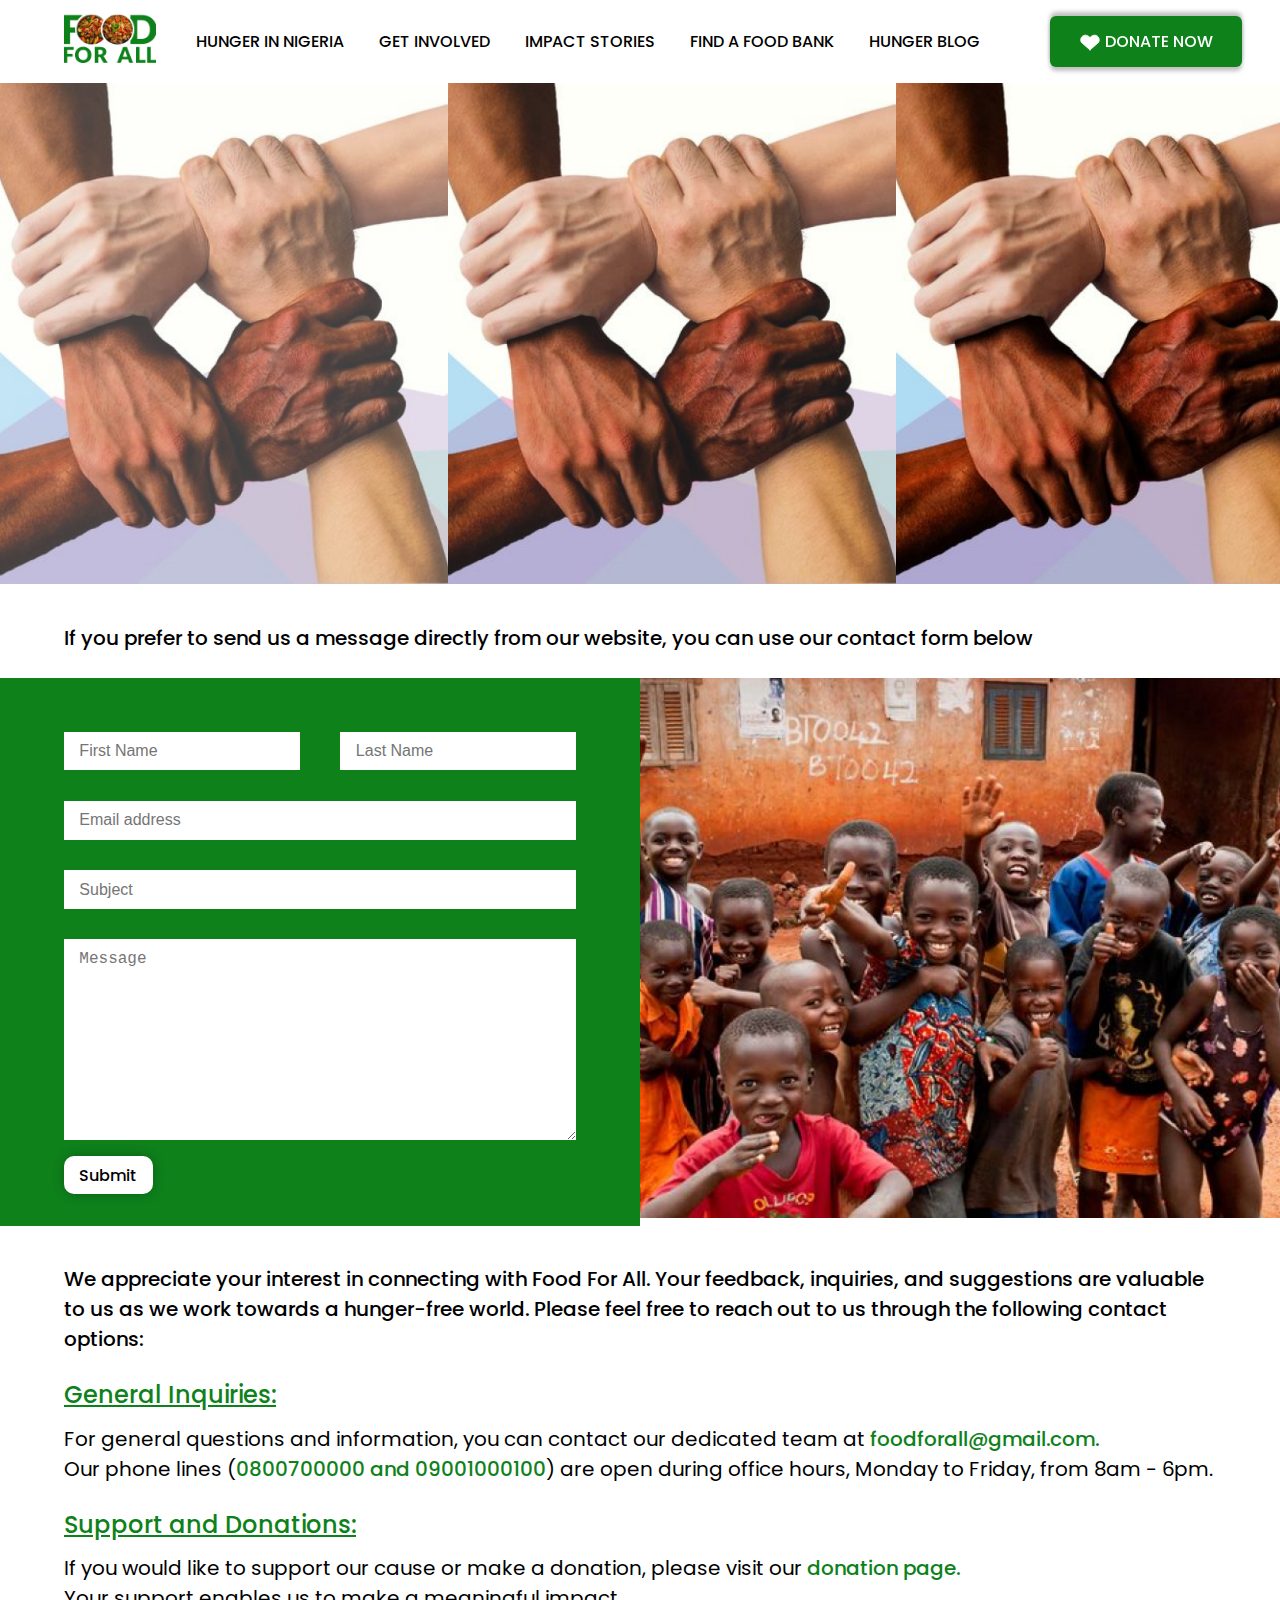
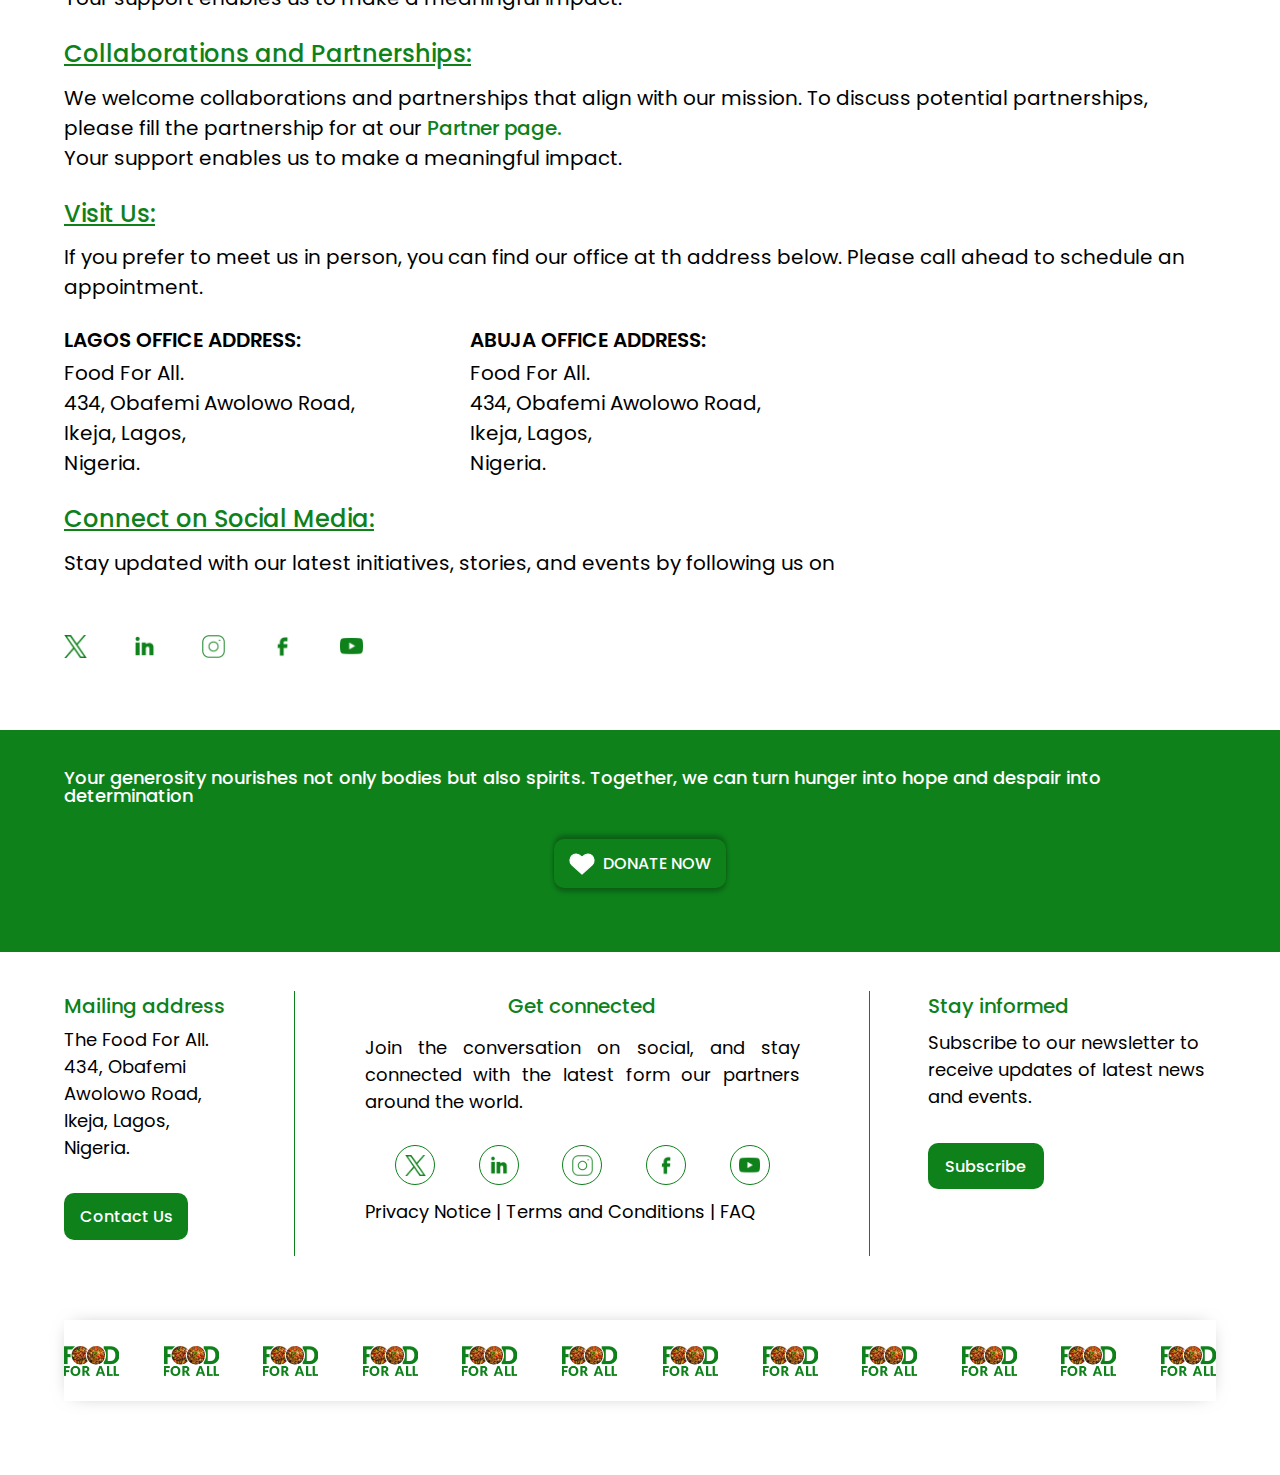
==== contact.html @ 75af716a "Completed the contact page" ====
<!DOCTYPE html>
<html lang="en">
<head>
    <meta charset="UTF-8">
    <meta name="viewport" content="width=device-width, initial-scale=1.0">
    <title>Contact Us - FFA</title>
    <link rel="stylesheet" href="header-footer.css">
    <link rel="stylesheet" href="contact.css">
</head>
<body>
    <header>
        <div class="header-logo">
            <img src="./assets/img/logo/food-for-all-logo.png" alt="food-for-all-logo">
        </div>
        <nav>
            <div class="nav-links">
            <a href="">HUNGER IN NIGERIA</a>
            <a href="partners/partners.html">GET INVOLVED</a>
            <a href="impact-stories.html">IMPACT STORIES</a>
            <a href="">FIND A FOOD BANK</a>
            <a href="">HUNGER BLOG</a>
            </div>
            <div class="header-btn">
                <a href="" class="header-btn-img">
                    <img src="./assets/icons/streamline_interface-favorite-heart-reward-social-rating-media-heart-it-like-favorite-love.svg" alt="">
                    <img src="./assets/icons/streamline_interface-favorite-heart-reward-social-rating-media-heart-it-like-favorite-love.png" alt="" class="btn-img-animation">
                </a>
                <a href="donation.html">DONATE NOW</a>
            </div>
        </nav>

        <div class="nav-icons">
            <img src="./assets/icons/Hamburger-icon.png" alt="Hamburger-icon" class="hamburger-icon">
            <img src="./assets/icons/close-icon.png" alt="close-icon" class="close-icon hide">
        </div>
    </header>

    <div class="hamburger-menu">
        <a href="index.html">HUNGER IN NIGERIA</a>
            <a href="partners/partners.html">GET INVOLVED</a>
            <a href="impact-stories.html">IMPACT STORIES</a>
            <a href="">FIND A FOOD BANK</a>
            <a href="hunger-blog.html">HUNGER BLOG</a>
    </div>

    <main>
        <section class="contact-hero">
            <img src="./assets/img/pic/image-26.png" alt="" class="opacity-20">
            <img src="./assets/img/pic/image-26.png" alt="" class="opacity-50">
            <img src="./assets/img/pic/image-26.png" alt="">
            <div class="donation-hero-txt">
                <h1>CONTACT US</h1>
                <p>
                    Get in Touch with Us.
                </p>
            </div>
        </section>

        <section class="contact-wrapper">
            <p>
                If you prefer to send us a message directly from our website, you can use our contact form below
            </p>

            <div class="contact-form">
                <form action="">
                    <div class="name-input">
                        <input type="text" name="" id="" placeholder="First Name">
                        <input type="text" name="" id="" placeholder="Last Name">
                    </div>

                    <div class="email-input">
                        <input type="text" name="" id="" placeholder="Email address">
                    </div>

                    <div class="subject-input">
                        <input type="text" name="" id="" placeholder="Subject">
                    </div>

                    <div class="textarea-input">
                        <textarea name="" id="" cols="30" rows="10" placeholder="Message"></textarea>
                    </div>

                    <div class="submit-btn">
                        <a href="">Submit</a>
                    </div>
                </form>
    
                <div class="contact-img">
                    <img src="./assets/img/pic/image-27.png" alt="">
                </div>
            </div>
        </section>

        <section class="contact-info">
            <p>
                We appreciate your interest in connecting with Food For All. Your feedback, inquiries, and suggestions are valuable to us as we work towards a hunger-free world. Please feel free to reach out to us through the following contact options:
            </p>

            <div class="contact-details">
                <h5>General Inquiries:</h5>
                <p>
                    For general questions and information, you can contact our dedicated team at <a href="mailto: ogbonnaemmanuel003@gmail.com subject= Inquiry">foodforall@gmail.com.</a>
                </p>
                <p>
                    Our phone lines (<a href="tel:">0800700000 and 09001000100</a>) are open during office hours, Monday to Friday, from 8am - 6pm.
                </p>
            </div>

            <div class="contact-details">
                <h5>Support and Donations:</h5>
                <p>
                    If you would like to support our cause or make a donation, please visit our <a href="donation.html">donation page.</a>
                </p>
                <p>
                    Your support enables us to make a meaningful impact.
                </p>
            </div>

            <div class="contact-details">
                <h5>Collaborations and Partnerships:</h5>
                <p>
                    We welcome collaborations and partnerships that align with our mission. To discuss potential partnerships, please fill the partnership for at our <a href="partners/partners.html">Partner page.</a>
                </p>
                <p>
                    Your support enables us to make a meaningful impact.
                </p>
            </div>

            <div class="contact-details">
                <h5>Visit Us:</h5>
                <p>
                    If you prefer to meet us in person, you can find our office at th address below. Please call ahead to schedule an appointment.
                </p>

                <div class="contact-address-container">
                    <div class="contact-address">
                        <h4>LAGOS OFFICE ADDRESS:</h4>
                        <p>
                            Food For All. <br>
                            434, Obafemi Awolowo Road, <br>
                            Ikeja, Lagos, <br>
                            Nigeria.
                        </p>
                    </div>

                    <div class="contact-address">
                        <h4>ABUJA OFFICE ADDRESS:</h4>
                        <p>
                            Food For All. <br>
                            434, Obafemi Awolowo Road, <br>
                            Ikeja, Lagos, <br>
                            Nigeria.
                        </p>
                    </div>
                </div>

                <div class="contact-details">
                    <h5>Connect on Social Media:</h5>
                    <p>
                        Stay updated with our latest initiatives, stories, and events by following us on  
                    </p>
                    
                    <div class="contact-socials">
                        <a href="https://x.com/theJustProjects?s=20">
                            <img src="./assets/icons/devicon_twitter.png" alt="">
                        </a>
                        <a href="https://www.linkedin.com/company/thejustprojects">
                            <img src="./assets/icons/linkedin-solid.png" alt="">
                        </a>
                        <a href="">
                            <img src="./assets/icons/teenyicons_instagram-outline.png" alt="">
                        </a>
                        <a href="https://web.facebook.com/ogbonna.obinnaemmanuel/">
                            <img src="./assets/icons/facebook.png" alt="">
                        </a>
                        <a href="https://www.youtube.com/@thejustprojects">
                            <img src="./assets/icons/youtube.png" alt="">
                        </a>
                    </div>
                </div>
            </div>
        </section>
    </main>

    <footer>
        <div class="donate-footer">
            <p>
                Your generosity nourishes not only bodies but also spirits. Together, we can turn hunger into hope and despair into determination
            </p>

            <a href="donation.html" class="donate-btn">
                <img src="./assets/icons/streamline_interface-favorite-heart-reward-social-rating-media-heart-it-like-favorite-love.svg" alt="">
                <p>DONATE NOW</p>
            </a>
        </div>

        <div class="contact-container">
            <div class="contact-details-left">
                <h5>Mailing address</h5>
                
                <p>
                    The Food For All. <br>
                    434, Obafemi Awolowo Road, <br>
                    Ikeja, Lagos, <br>
                    Nigeria.
                </p>
                
                <a href="contact.html">Contact Us</a>
            </div>

            <div class="contact-details-middle">
                <h5>Get connected</h5>
                
                <p>
                    Join the conversation on social, and stay connected with the latest form our partners around the world.
                </p>
                
                <div class="footer-socials">
                    <a href="https://x.com/theJustProjects?s=20">
                        <img src="./assets/icons/devicon_twitter.png" alt="">
                    </a>
                    <a href="https://www.linkedin.com/company/thejustprojects">
                        <img src="./assets/icons/linkedin-solid.png" alt="">
                    </a>
                    <a href="">
                        <img src="./assets/icons/teenyicons_instagram-outline.png" alt="">
                    </a>
                    <a href="https://web.facebook.com/ogbonna.obinnaemmanuel/">
                        <img src="./assets/icons/facebook.png" alt="">
                    </a>
                    <a href="https://www.youtube.com/@thejustprojects">
                        <img src="./assets/icons/youtube.png" alt="">
                    </a>
                </div>

                <p class="privacy">Privacy Notice | Terms and Conditions | FAQ</p>
            </div>

            <div class="contact-details-right">
                <h5>Stay informed</h5>
                
                <p>
                    Subscribe to our newsletter to receive updates of latest news and events.
                </p>
                
                <a href="">Subscribe</a>
            </div>
        </div>
        
        <div class="slider-wrapper">
            <div class="slide">
                <img src="./assets/img/logo/food-for-all-logo.png" alt="">

                <img src="./assets/img/logo/food-for-all-logo.png" alt="">

                <img src="./assets/img/logo/food-for-all-logo.png" alt="">

                <img src="./assets/img/logo/food-for-all-logo.png" alt="">

                <img src="./assets/img/logo/food-for-all-logo.png" alt="">
                
                <img src="./assets/img/logo/food-for-all-logo.png" alt="">
            </div>

            <div class="slide">
                <img src="./assets/img/logo/food-for-all-logo.png" alt="">

                <img src="./assets/img/logo/food-for-all-logo.png" alt="">

                <img src="./assets/img/logo/food-for-all-logo.png" alt="">

                <img src="./assets/img/logo/food-for-all-logo.png" alt="">
                
                <img src="./assets/img/logo/food-for-all-logo.png" alt="">

                <img src="./assets/img/logo/food-for-all-logo.png" alt="">
            </div>
        </div>
    </footer>

    <script src="script.js"></script>
</body>
</html>
---- header-footer.css ----
@import url('https://fonts.googleapis.com/css2?family=Poppins:wght@400;500;600;700;800;900&display=swap');

* {
    margin: 0;
    padding: 0;
    box-sizing: border-box;
}

body {
    font-family: 'Poppins', sans-serif;
    font-style: normal;
}

img {
    width: 100%;
}

header {
    display: flex;
    justify-content: space-between;
    align-items: center;
    margin: 1% 5%;
}

.header-logo {
    width: 8%;
}

nav {
    width: 85%;
    display: flex;
    justify-content: space-between;
    align-items: center;
    gap: 4%;
}

.nav-links {
    width: 80%;
    display: flex;
    justify-content: space-between;
    /* align-items: center; */
    gap: 4%;
}

.nav-links a {
    text-decoration: none;
    color: #000;
    font-size: 16px;
    font-style: normal;
    font-weight: 500;
    line-height: normal;
    transition: ease 0.1s;
}

.nav-links a:hover {
    color: #0E811B;
    border-bottom: 4px solid #0E811B;
    padding-bottom: 2%;
}

.nav-links .active {
    color: #0E811B;
    font-weight: 500;
    border-bottom: 4px solid #0E811B;
    padding-bottom: 2%;
}

.header-btn {
    width: 15%;
    display: flex;
    /* justify-content: space-between; */
    align-items: center;
    justify-content: center;
    gap: 2%;
    background-color: #0E811B;
    box-shadow: 0px -4px 4px 0px rgba(0, 0, 0, 0.25), 0px 4px 4px 0px rgba(0, 0, 0, 0.25);
    color: #fff;
    padding: 1%;
    transition: ease 0.2s;
    border-radius: 6px;
    position: fixed;
    right: 3%;
    z-index: 10;
}

.header-btn:hover {
    background-color: #0c6c17;
}

/*  */

.header-btn img {
    width: 80%;
    vertical-align: middle;
}

.header-btn .btn-img-animation {
    width: 12%;
    vertical-align: middle;
    animation: ease-in-out;
}

.header-btn:hover img {
    display: none;
}

.header-btn .btn-img-animation {
    display: none;
    position: absolute;
    left: 5%;
    bottom: 30%;
    animation: scroll 1s linear infinite;
}

.header-btn:hover .btn-img-animation {
    display: block;
}

@keyframes scroll {
    0% {
        transform: translateY(0);
    }
    100% {
        transform: translateY(-100%);
    }
}

.header-btn a {
    color: #FFF;
    font-size: 16px;
    font-weight: 500;
    line-height: normal;
    text-decoration: none;
    text-align: center;
}

.hamburger-icon, .close-icon {
    display: none;
    cursor: pointer;
}
.hamburger-menu {
    display: none;
}


/* Footer */
footer {
    margin: 5% 0;
}

.donate-footer {
    padding: 3% 5% 5% 5%;
    margin-bottom: 3%;
    background: #0E811B;
}

.donate-footer p {
    color: #FFF;
    font-size: 18px;
    font-weight: 500;
    line-height: 100%; /* 16px */
    /* text-transform: capitalize; */
}

.donate-btn {
    width: 15%;
    display: flex;
    justify-content: center;
    gap: 5%;
    align-items: center;
    /* background-color: #0E811B; */
    color: #fff;
    border: none;
    padding: 1% 0;
    transition: ease 0.2s;
    text-decoration: none;
    margin: 3% auto 0 auto;
    /* border: 1px solid #FFF; */
    border-radius: 10px;
    background: var(--Pry-color, #0E811B);
    box-shadow: 0px -4px 4px 0px rgba(0, 0, 0, 0.25), 0px 4px 4px 0px rgba(0, 0, 0, 0.25);
}

.donate-btn:hover {
    background-color: #0c6c17;
}


.donate-btn img {
    width: 15%;
    vertical-align: middle;
}

.donate-btn p {
    color: #FFF;
    font-size: 16px;
    font-weight: 500;
    line-height: normal;
}

.contact-container {
    display: flex;
    justify-content: space-between;
    align-items: start;
    padding: 0 5%;
    margin-top: 3%;
}

.contact-details-left {
    /* padding-right: 5%; */
    width: 15%;
}

.contact-details-middle {
    border-left: 1px solid #0E811B;
    border-right: 1px solid #0E811B;
    padding: 0 6%;
    width: 50%;
}

.contact-details-right {
    /* padding-left: 5%; */
    width: 25%;
}

.contact-details-left h5 {
    color: #0E811B;
    font-size: 20px;
    font-weight: 500;
    line-height: normal;
    margin-bottom: 3%;
}

.contact-details-middle h5 {
    color: #0E811B;
    font-size: 20px;
    font-weight: 500;
    line-height: normal;
    margin-bottom: 3%;
    text-align: center;
}

.contact-details-right h5 {
    color: #0E811B;
    font-size: 20px;
    font-weight: 500;
    line-height: normal;
    margin-bottom: 3%;
}

.contact-details-left p {
    color: #000;
    font-size: 18px;
    font-weight: 400;
    line-height: normal;
    margin: 1% 0 25% 0;
}

.contact-details-middle p {
    color: #000;
    font-size: 18px;
    font-weight: 400;
    line-height: normal;
    margin: 0% 0 7% 0;
    text-align: justify;
}

.contact-details-right p {
    color: #000;
    font-size: 18px;
    font-weight: 400;
    line-height: normal;
    margin: 1% 0 15% 0;
}

.contact-details-left a {
    text-decoration: none;
    color: #FFF;
    font-size: 16px;
    font-weight: 500;
    line-height: normal;
    background-color: #0E811B;
    padding: 7% 9%;
    border-radius: 10px;
}


.contact-details-right a {
    text-decoration: none;
    color: #FFF;
    font-size: 16px;
    font-weight: 500;
    line-height: normal;
    background-color: #0E811B;
    padding: 4% 6%;
    border-radius: 10px;
}

.contact-details-left a:hover, .contact-details-right a:hover {
    background-color: #FFF;
    color: #0E811B;
    border: 1px solid #0E811B;
}

.footer-socials {
    display: flex;
    align-items: center;
    justify-content: center;
    gap: 10%;
    margin-top: 5%;
    margin-bottom: 3%;
}

.footer-socials img {
    /* width: 45%; */
    /* display: block;
    margin: 0 auto; */
}

.footer-socials a {
    display: inline-flex;
    align-items: center;
    justify-content: center;
    width: 40px;
    /* height: 30%; */
    border: 1px solid #0E811B;
    border-radius: 50%;
    padding: 2%;
}

.footer-socials a:hover {
    box-shadow: 0px 0px 12px 0px #0E811B;
}

.middle p {
    margin-bottom: unset;
}

.middle .privacy {
    color: #000;
    font-size: 18px;
    font-weight: 400;
    line-height: normal;
    width: 50%;
    text-align: center;
}

.slider-wrapper {
    margin: 5%;
    padding: 2% 0;
    position: relative;
    box-shadow: 0 0px 20px -10px rgba(0, 0, 0, 0.5);
    display: flex;
    gap: 4%;
    overflow: hidden;
}

.slide {
    display: flex;
    align-items: center;
    /* gap: 5%; */
   justify-content: space-between;
   animation: slideshow 8s linear infinite reverse;
}

.slide img {
    width: 10%;
}

@keyframes slideshow {
    0% {
        transform: translateX(0);
    }

    100% {
        transform: translateX(-100%);
    }
}

/* .our-partners {
    display: flex;
    align-items: center;
    justify-content: space-between;
    margin: 2% 0;
} */

/* .our-partners {
    width: 5%;
    -moz-animation: marquee 2s linear infinite;
        -webkit-animation: marquee 2s linear infinite;
        animation: marquee 2s linear infinite reverse;
        animation: name duration timing-function delay iteration-count direction fill-mode;
        fillmo
} */


/* @-moz-keyframes marquee {
    0% {
      transform: translateX(100%);
    }
    100% {
      transform: translateX(-100%);
    }
  }
  @-webkit-keyframes marquee {
    0% {
      transform: translateX(100%);
    }
    100% {
      transform: translateX(-100%);
    }
  }
  @keyframes marquee {
    0% {
      -moz-transform: translateX(100%);
      -webkit-transform: translateX(100%);
      transform: translateX(100%)
    }
    100% {
      -moz-transform: translateX(-100%);
      -webkit-transform: translateX(-100%);
      transform: translateX(-100%);
    }
  } */


  /* Mobile Screen */
@media screen and (max-width: 478px) {
    .header-logo {
        width: 10%;
    }

    nav {
        display: none;
    }

    .nav-icons {
        width: 5%;
    }

    .hamburger-icon {
        display: block;
    }

    .hamburger-menu.visible {
        display: flex;
        flex-direction: column;
        align-items: center;
        right: 6%;
        background-color: #FFF;
        position: absolute;
        z-index: 5;
        padding: 3% 5%;
        width: 45%;
        border-radius: 10px;
        box-shadow: 4px 4px 12px 0px rgba(0, 0, 0, 0.25);
    }

    .hamburger-menu a {
        color: #000;
        font-size: 14px;
        font-weight: 500;
        line-height: normal;
        text-decoration: none;
        margin-bottom: 10%;
    }

    .hamburger-menu a:last-child {
        margin-bottom: unset;
    }

    .hamburger-menu .mobile-active {
        color: var(--WHITE, #FFF);
        background-color: #0E811B;
        padding: 5% 10%;
        border-radius: 10px;
    }

    .close-icon {
        display: block;
        width: 5%;
        position: absolute;
        top: 1%;
        right: 5%;
        z-index: 1;
    }

    .close-icon.hide {
        display: none;
    }

    .hamburger-icon.hide {
        display: none;
    }

    /* Footer */
footer {
    margin: 5% 0;
}

.donate-footer {
    padding: 3% 5% 5% 5%;
    margin-bottom: 3%;
    background: #0E811B;
}

.donate-footer p {
    font-size: 16px;
    font-weight: 500;
    line-height: 100%; /* 16px */
    /* text-transform: capitalize; */
    text-align: justify;
}

.donate-btn {
    width: 45%;
    display: flex;
    justify-content: center;
    gap: 5%;
    align-items: center;
    /* background-color: #0E811B; */
    margin: 10% auto;
    padding: 3%;
}

.donate-btn:hover {
    background-color: #0c6c17;
}

.donate-btn img {
    width: 15%;
    vertical-align: middle;
}

.donate-btn p {
    color: #FFF;
    font-size: 14px;
    font-weight: 500;
    line-height: normal;
}

.contact-container {
    display: unset;
    justify-content: space-between;
    align-items: start;
    padding: 0 5%;
    margin-top: 3%;
}

.contact-details-left {
    /* padding-right: 5%; */
    width: 100%;
}

.contact-details-middle {
    border-top: 1px solid #0E811B;
    border-bottom: 1px solid #0E811B;
    border-left: none;
    border-right: none;
    padding: 5% 0% 0% 0;
    width: 95%;
    margin: 10% 0 5% 0;
}

.contact-details-right {
    /* padding-left: 5%; */
    width: 100%;
    margin-bottom: 5%;
}

.contact-details-left h5 {
    font-size: 20px;
    margin-bottom: 3%;
}

.contact-details-middle h5 {
    font-size: 20px;
    margin-bottom: 3%;
    text-align: unset;
}

.contact-details-right h5 {
    font-size: 20px;
    margin-bottom: 3%;
}

.contact-details-left p {
    color: #000;
    font-size: 16px;
    font-weight: 400;
    line-height: normal;
    margin: 1% 0 10% 0;
}

.contact-details-middle p {
    color: #000;
    font-size: 16px;
    font-weight: 400;
    line-height: normal;
    margin: 0% 0 7% 0;
    text-align: justify;
}

.contact-details-right p {
    color: #000;
    font-size: 16px;
    font-weight: 400;
    line-height: normal;
    margin: 1% 0 10% 0;
}

.contact-details-left a {
    text-decoration: none;
    color: #FFF;
    font-size: 16px;
    font-weight: 500;
    line-height: normal;
    background-color: #0E811B;
    padding: 3%;
    border-radius: 10px;
}


.contact-details-right a {
    text-decoration: none;
    color: #FFF;
    font-size: 16px;
    font-weight: 500;
    line-height: normal;
    background-color: #0E811B;
    padding: 3%;
    border-radius: 10px;
}

.footer-socials {
    display: flex;
    align-items: center;
    justify-content: flex-start;
    gap: 10%;
    margin-top: 5%;
    margin-bottom: 5%;
}

.footer-socials img {
    width: 6%;
}

.middle p {
    margin-bottom: unset;
}

.middle .privacy {
    color: #000;
    font-size: 18px;
    font-weight: 400;
    line-height: normal;
    width: 50%;
    text-align: center;
}

.slider-wrapper {
    margin: 5%;
    padding: 2% 0;
    position: relative;
    box-shadow: 0 0px 20px -10px rgba(0, 0, 0, 0.5);
    display: flex;
    column-gap: 2%;
    overflow: hidden;
}

.slide {
    display: flex;
    align-items: center;
   justify-content: space-between;
   animation: scroll 8s linear infinite reverse;
   animation-fill-mode: both;
}

.slide img {
    width: 8%;
}
}
---- contact.css ----
@import url('https://fonts.googleapis.com/css2?family=Poppins:wght@400;500;600;700;800;900&display=swap');

* {
    margin: 0;
    padding: 0;
    box-sizing: border-box;
}

body {
    font-family: 'Poppins', sans-serif;
    font-style: normal;
}

img {
    width: 100%;
}

.contact-hero {
    /* padding: 0 5%; */
    display: flex;
    position: relative;
}

.contact-hero img {
    width: 35%;
}

.contact-hero .opacity-20 {
    opacity: 75%;
}

.contact-hero .opacity-50 {
    opacity: 90%;
}

.contact-hero-txt {
    position: absolute;
    top: 0;
    bottom: 0;
    left: 0;
    padding: 17% 0% 0% 5%;
    /* width: 75%; */
}

.contact-hero-txt h1 {
    color: var(--WHITE, #FFF);
    font-size: 48px;
    font-weight: 700;
    line-height: 50px; /* 104.167% */
}

.contact-hero-txt p {
    color: var(--WHITE, #FFF);
    font-size: 24px;
    font-weight: 600;
    line-height: 50px;
}

.contact-wrapper {
    margin: 3% 0%;
}

.contact-wrapper p {
    color: #000;
    font-size: 20px;
    font-weight: 500;
    line-height: normal;
    margin: 0 5%;
}

.contact-form {
    display: flex;
    margin-top: 2%;
}

form {
    background: var(--Pry-color, #0E811B);
    width: 50%;
    padding: 3% 5%;
}

.name-input {
    display: flex;
    justify-content: space-between;
}

.name-input input {
    width: 46%;
    border: none;
    background: #FFF;
    color: #000;
    font-size: 16px;
    font-weight: 500;
    line-height: normal;
    padding: 2% 3%;
    outline: 0;
}

form input {
    border: none;
    background: #FFF;
    color: #000;
    font-size: 16px;
    font-weight: 500;
    line-height: normal;
    width: 100%;
    padding: 2% 3%;
    outline: 0;
    margin: 3% 0;
}

form textarea {
    border: none;
    background: #FFF;
    color: #000;
    font-size: 16px;
    font-weight: 500;
    line-height: normal;
    width: 100%;
    padding: 2% 3%;
    outline: 0;
    margin: 3% 0;
}

.submit-btn a {
    color: #000;
    font-size: 16px;
    font-weight: 500;
    line-height: normal;
    text-decoration: none;
    text-align: center;
    border-radius: 10px;
    background: #FFF;
    box-shadow: 0px 0px 12px 0px rgba(0, 0, 0, 0.25);
    /* width: 20%; */
    padding: 1.5% 3%;
}

.submit-btn a:hover {
    color: #FFF;
    background-color: #0E811B;
    border: 2px solid #FFF;
}

.contact-img {
    width: 50%;
}

.contact-info {
    padding: 0 5%;
}

.contact-info p {
    color: #000;
    font-size: 20px;
    font-weight: 500;
    line-height: normal;
}

.contact-details {
    margin: 2% 0;
}

.contact-details h5 {
    color: #0E811B;
    text-decoration: underline;
    font-size: 24px;
    font-weight: 500;
    line-height: normal;
    margin-bottom: 1%;
}

.contact-details p {
    color: #000;
    font-size: 20px;
    font-weight: 400;
    line-height: normal;
}

.contact-details a {
    color: var(--Pry-color, #0E811B);
    font-size: 20px;
    font-weight: 500;
    line-height: normal;
    text-decoration: none;
}

.contact-address-container {
    margin-top: 2%;
    display: flex;
    gap: 10%;
}

.contact-address h4 {
    color: #000;
    font-size: 20px;
    font-weight: 600;
    margin-bottom: 1%;
}

.contact-socials {
    display: flex;
    align-items: center;
    justify-content: flex-start;
    gap: 4%;
    margin-top: 5%;
    margin-bottom: 3%;
}

.contact-socials img {
    /* width: 45%; */
    /* display: block;
    margin: 0 auto; */
}

.contact-socials a {
    /* display: inline-flex;
    align-items: center;
    justify-content: center; */
    width: 2%;
    /* height: 30%; */
    /* border: 1px solid #0E811B; */
    /* border-radius: 50%; */
    /* padding: 2%; */
}
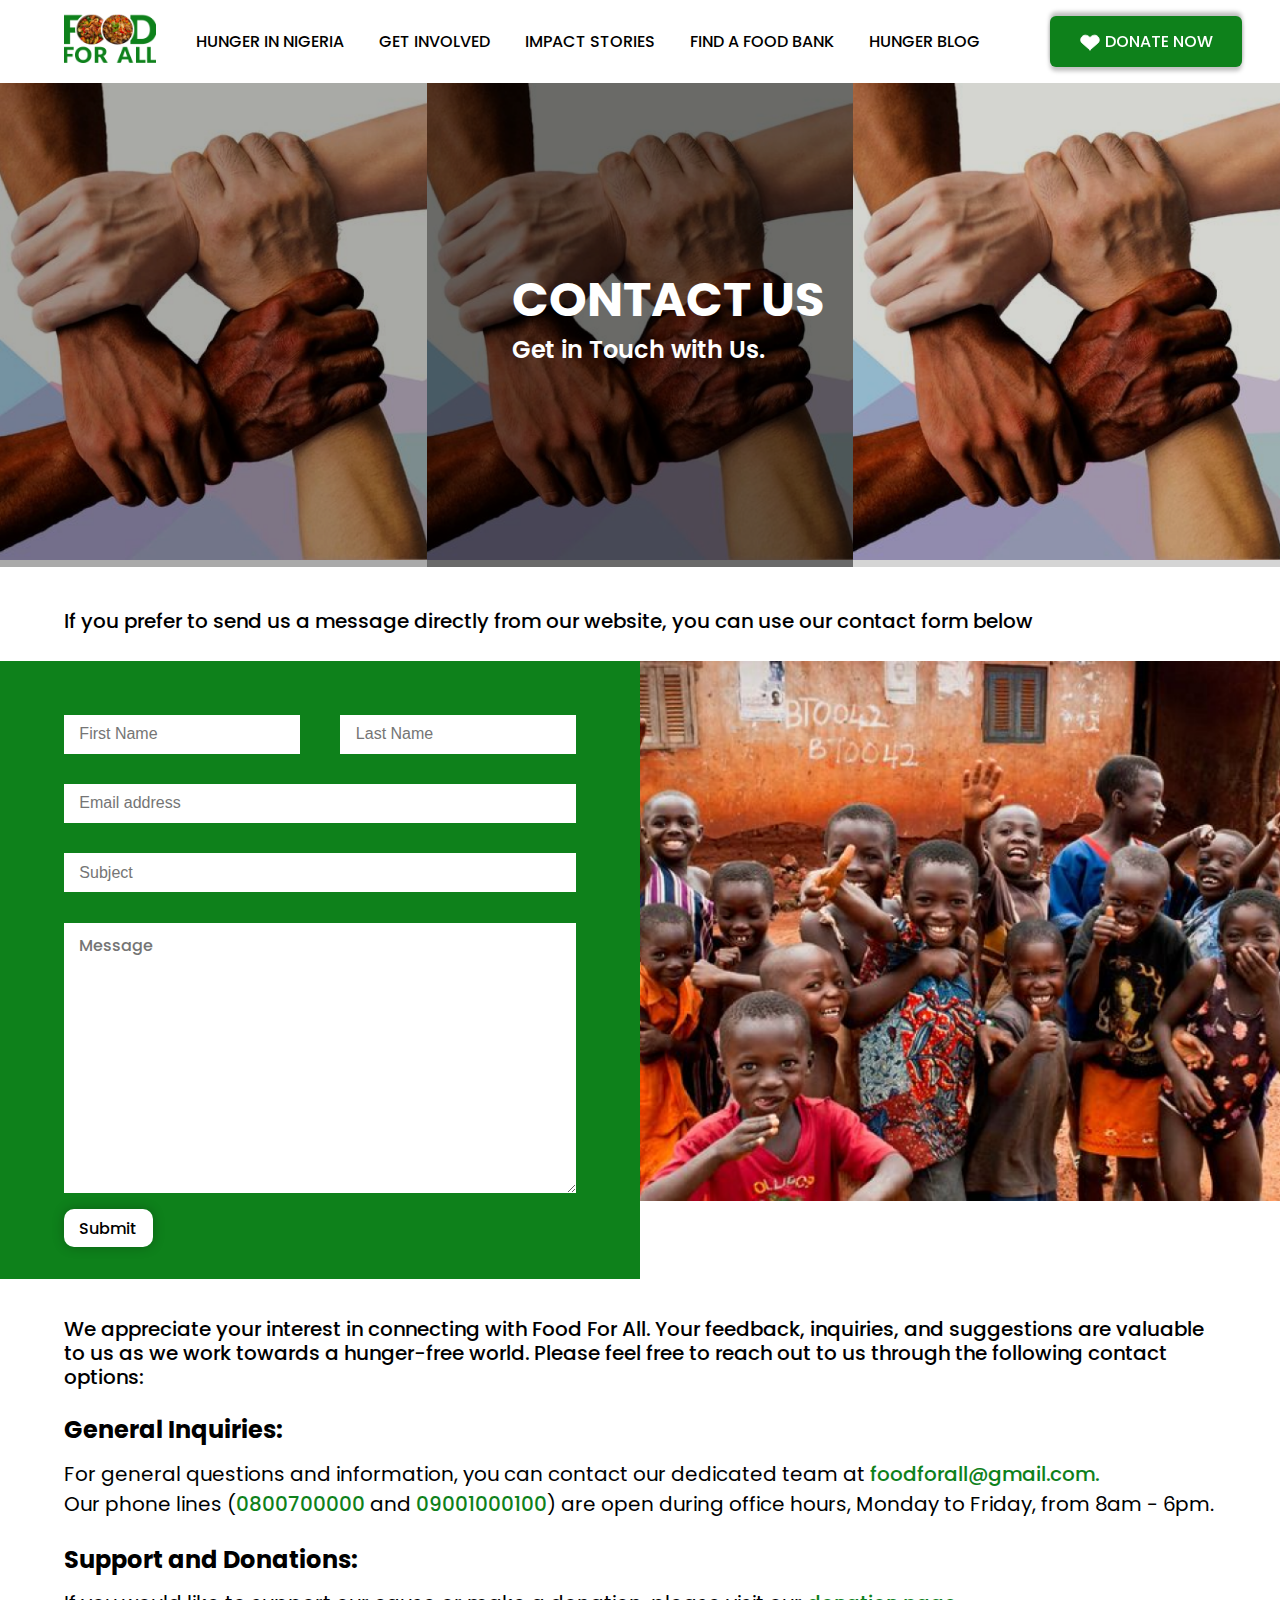
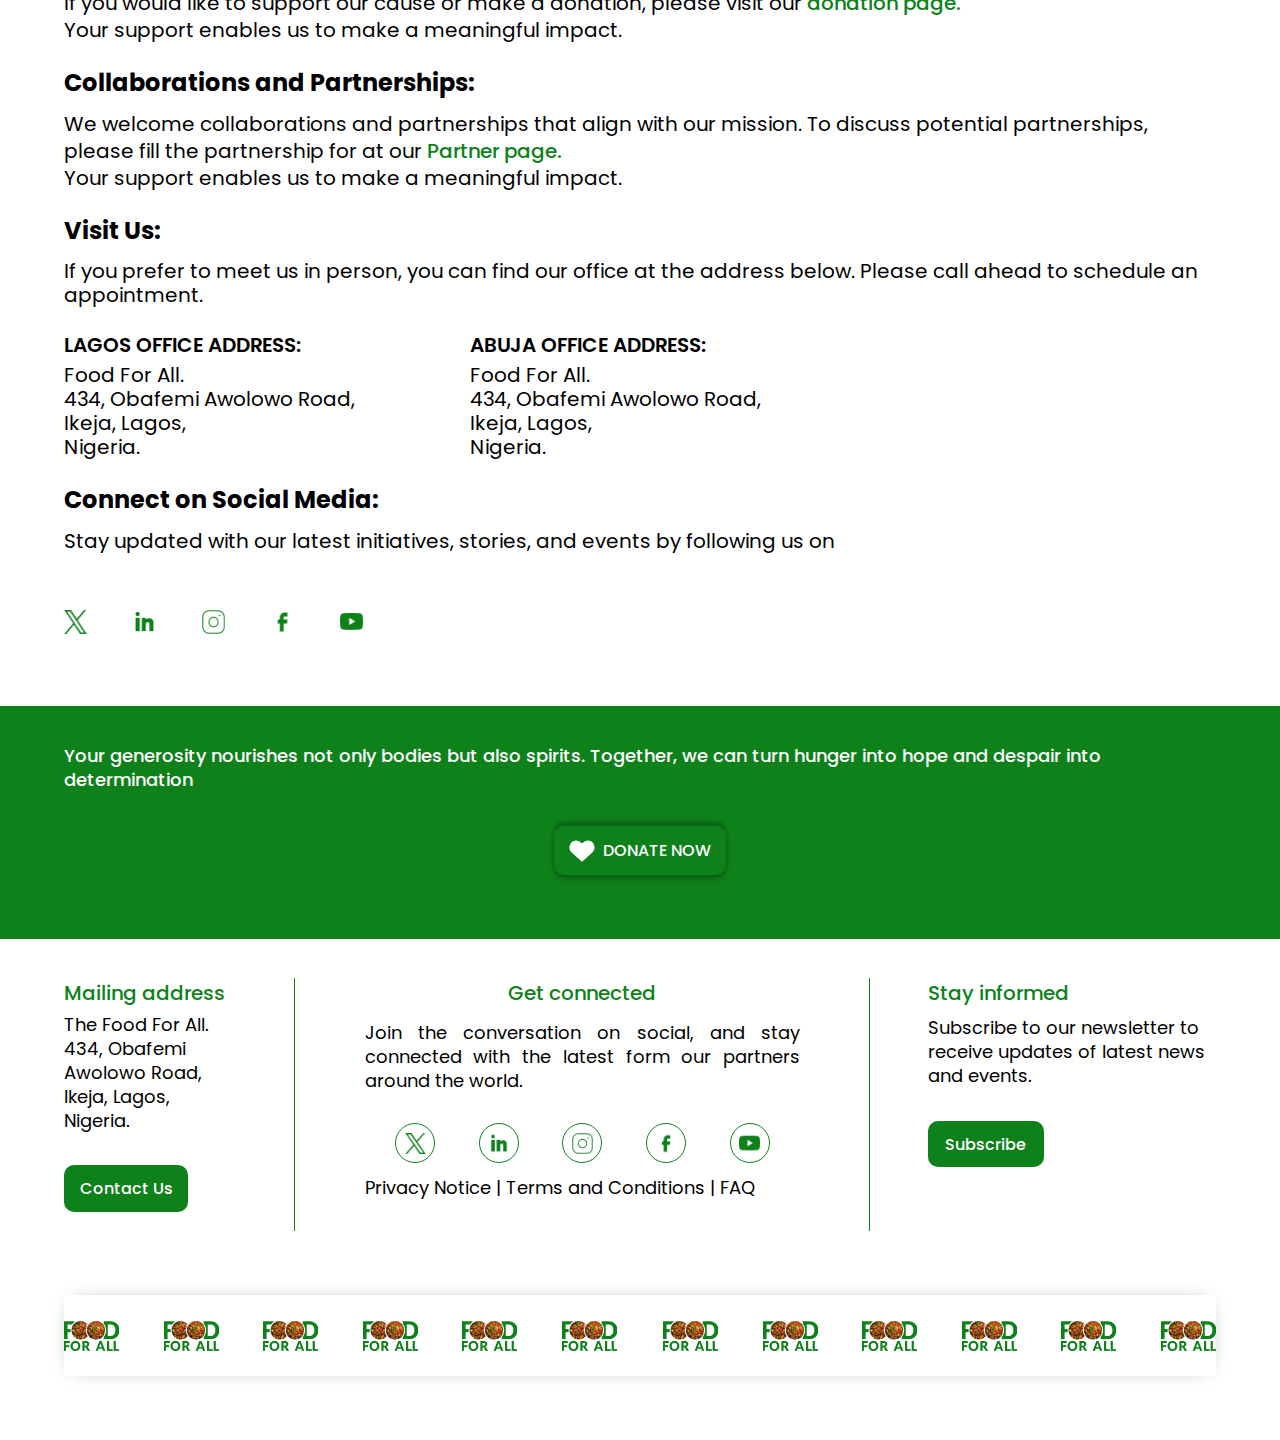
==== commit 5e07b7da: "Added some mobile screens" ====
--- a/contact.html
+++ b/contact.html
@@ -14,11 +14,11 @@
         </div>
         <nav>
             <div class="nav-links">
-            <a href="">HUNGER IN NIGERIA</a>
+            <a href="index.html">HUNGER IN NIGERIA</a>
             <a href="partners/partners.html">GET INVOLVED</a>
             <a href="impact-stories.html">IMPACT STORIES</a>
             <a href="">FIND A FOOD BANK</a>
-            <a href="">HUNGER BLOG</a>
+            <a href="hunger-blog.html">HUNGER BLOG</a>
             </div>
             <div class="header-btn">
                 <a href="" class="header-btn-img">
@@ -45,10 +45,21 @@
 
     <main>
         <section class="contact-hero">
-            <img src="./assets/img/pic/image-26.png" alt="" class="opacity-20">
-            <img src="./assets/img/pic/image-26.png" alt="" class="opacity-50">
-            <img src="./assets/img/pic/image-26.png" alt="">
-            <div class="donation-hero-txt">
+           <div class="contact-hero-img">
+                <div class="contact-hero-img-overlay hide-opacity-20">
+                    <img src="./assets/img/pic/image-26.png" alt="">
+                    <div class="opacity-20"></div>
+                </div>
+                    <div class="contact-hero-img-overlay">
+                        <img src="./assets/img/pic/image-26.png" alt="">
+                        <div class="opacity-50"></div>
+                    </div>
+                        <div class="contact-hero-img-overlay">
+                            <img src="./assets/img/pic/image-26.png" alt="">
+                            <div class="opacity-100"></div>
+                        </div>
+           </div>
+            <div class="contact-hero-txt">
                 <h1>CONTACT US</h1>
                 <p>
                     Get in Touch with Us.
@@ -102,7 +113,7 @@
                     For general questions and information, you can contact our dedicated team at <a href="mailto: ogbonnaemmanuel003@gmail.com subject= Inquiry">foodforall@gmail.com.</a>
                 </p>
                 <p>
-                    Our phone lines (<a href="tel:">0800700000 and 09001000100</a>) are open during office hours, Monday to Friday, from 8am - 6pm.
+                    Our phone lines (<a href="tel:">0800700000</a> and <a href="tel:">09001000100</a>) are open during office hours, Monday to Friday, from 8am - 6pm.
                 </p>
             </div>
 
@@ -129,7 +140,7 @@
             <div class="contact-details">
                 <h5>Visit Us:</h5>
                 <p>
-                    If you prefer to meet us in person, you can find our office at th address below. Please call ahead to schedule an appointment.
+                    If you prefer to meet us in person, you can find our office at the address below. Please call ahead to schedule an appointment.
                 </p>
 
                 <div class="contact-address-container">
--- a/header-footer.css
+++ b/header-footer.css
@@ -158,7 +158,7 @@
     color: #FFF;
     font-size: 18px;
     font-weight: 500;
-    line-height: 100%; /* 16px */
+    line-height: 24px; 100%
     /* text-transform: capitalize; */
 }
 
@@ -195,7 +195,7 @@
     color: #FFF;
     font-size: 16px;
     font-weight: 500;
-    line-height: normal;
+    line-height: 24px;
 }
 
 .contact-container {
@@ -252,7 +252,7 @@
     color: #000;
     font-size: 18px;
     font-weight: 400;
-    line-height: normal;
+    line-height: 24px;
     margin: 1% 0 25% 0;
 }
 
@@ -260,7 +260,7 @@
     color: #000;
     font-size: 18px;
     font-weight: 400;
-    line-height: normal;
+    line-height: 24px;
     margin: 0% 0 7% 0;
     text-align: justify;
 }
@@ -269,7 +269,7 @@
     color: #000;
     font-size: 18px;
     font-weight: 400;
-    line-height: normal;
+    line-height: 24px;
     margin: 1% 0 15% 0;
 }
 
@@ -507,13 +507,12 @@
 .donate-footer p {
     font-size: 16px;
     font-weight: 500;
-    line-height: 100%; /* 16px */
     /* text-transform: capitalize; */
     text-align: justify;
 }
 
 .donate-btn {
-    width: 45%;
+    width: 40%;
     display: flex;
     justify-content: center;
     gap: 5%;
@@ -536,11 +535,10 @@
     color: #FFF;
     font-size: 14px;
     font-weight: 500;
-    line-height: normal;
 }
 
 .contact-container {
-    display: unset;
+    flex-direction: column;
     justify-content: space-between;
     align-items: start;
     padding: 0 5%;
@@ -569,54 +567,54 @@
 }
 
 .contact-details-left h5 {
-    font-size: 20px;
+    font-size: 18px;
+    font-weight: 600;
     margin-bottom: 3%;
 }
 
 .contact-details-middle h5 {
-    font-size: 20px;
+    font-size: 18px;
+    font-weight: 600;
     margin-bottom: 3%;
     text-align: unset;
 }
 
 .contact-details-right h5 {
-    font-size: 20px;
+    font-size: 18px;
+    font-weight: 600;
     margin-bottom: 3%;
 }
 
 .contact-details-left p {
     color: #000;
-    font-size: 16px;
-    font-weight: 400;
-    line-height: normal;
+    font-size: 14px;
+    font-weight: 400;
     margin: 1% 0 10% 0;
 }
 
 .contact-details-middle p {
     color: #000;
-    font-size: 16px;
-    font-weight: 400;
-    line-height: normal;
+    font-size: 14px;
+    font-weight: 400;
     margin: 0% 0 7% 0;
     text-align: justify;
 }
 
 .contact-details-right p {
     color: #000;
-    font-size: 16px;
-    font-weight: 400;
-    line-height: normal;
+    font-size: 14px;
+    font-weight: 400;
     margin: 1% 0 10% 0;
 }
 
 .contact-details-left a {
     text-decoration: none;
     color: #FFF;
-    font-size: 16px;
+    font-size: 14px;
     font-weight: 500;
     line-height: normal;
     background-color: #0E811B;
-    padding: 3%;
+    padding: 2%;
     border-radius: 10px;
 }
 
@@ -624,11 +622,11 @@
 .contact-details-right a {
     text-decoration: none;
     color: #FFF;
-    font-size: 16px;
+    font-size: 14px;
     font-weight: 500;
     line-height: normal;
     background-color: #0E811B;
-    padding: 3%;
+    padding: 2%;
     border-radius: 10px;
 }
 
@@ -641,8 +639,19 @@
     margin-bottom: 5%;
 }
 
-.footer-socials img {
-    width: 6%;
+.footer-socials a {
+    display: inline-flex;
+    align-items: center;
+    justify-content: center;
+    width: 35px;
+    /* height: 30%; */
+    border: 1px solid #0E811B;
+    border-radius: 50%;
+    padding: 2%;
+}
+
+.footer-socials a:hover {
+    box-shadow: 0px 0px 12px 0px #0E811B;
 }
 
 .middle p {
@@ -653,7 +662,6 @@
     color: #000;
     font-size: 18px;
     font-weight: 400;
-    line-height: normal;
     width: 50%;
     text-align: center;
 }
@@ -672,7 +680,7 @@
     display: flex;
     align-items: center;
    justify-content: space-between;
-   animation: scroll 8s linear infinite reverse;
+   animation: slideshow 8s linear infinite reverse;
    animation-fill-mode: both;
 }
 
--- a/contact.css
+++ b/contact.css
@@ -17,20 +17,38 @@
 
 .contact-hero {
     /* padding: 0 5%; */
+    position: relative;
+}
+
+.contact-hero-img {
     display: flex;
+}
+
+.contact-hero-img-overlay {
+    width: 35%;
     position: relative;
 }
 
-.contact-hero img {
-    width: 35%;
-}
-
-.contact-hero .opacity-20 {
-    opacity: 75%;
-}
-
-.contact-hero .opacity-50 {
-    opacity: 90%;
+.opacity-20 {
+    /* opacity: 75%; */
+    opacity: 0.2;
+    background: var(--BLACK, #000);
+    position: absolute;
+    top: 0;
+    bottom: 0;
+    left: 0;
+    right: 0;
+}
+
+.opacity-50 {
+    /* opacity: 90%; */
+    opacity: 0.5;
+    background: var(--BLACK, #000);
+    position: absolute;
+    top: 0;
+    bottom: 0;
+    left: 0;
+    right: 0;
 }
 
 .contact-hero-txt {
@@ -38,8 +56,12 @@
     top: 0;
     bottom: 0;
     left: 0;
-    padding: 17% 0% 0% 5%;
+    right: 0;
+    padding: 15% 0% 0% 40%;
+    /* z-index: 100; */
     /* width: 75%; */
+    background-color: #0202022a;
+    /* opacity: 1; */
 }
 
 .contact-hero-txt h1 {
@@ -49,6 +71,7 @@
     line-height: 50px; /* 104.167% */
 }
 
+
 .contact-hero-txt p {
     color: var(--WHITE, #FFF);
     font-size: 24px;
@@ -120,6 +143,8 @@
     padding: 2% 3%;
     outline: 0;
     margin: 3% 0;
+    font-family: 'Poppins', sans-serif;
+    font-style: normal;
 }
 
 .submit-btn a {
@@ -154,7 +179,7 @@
     color: #000;
     font-size: 20px;
     font-weight: 500;
-    line-height: normal;
+    line-height: 24px;
 }
 
 .contact-details {
@@ -162,10 +187,9 @@
 }
 
 .contact-details h5 {
-    color: #0E811B;
-    text-decoration: underline;
+    color: #000;
     font-size: 24px;
-    font-weight: 500;
+    font-weight: 700;
     line-height: normal;
     margin-bottom: 1%;
 }
@@ -174,7 +198,7 @@
     color: #000;
     font-size: 20px;
     font-weight: 400;
-    line-height: normal;
+    line-height: 24px;
 }
 
 .contact-details a {
@@ -222,4 +246,217 @@
     /* border: 1px solid #0E811B; */
     /* border-radius: 50%; */
     /* padding: 2%; */
+}
+
+@media screen and (max-width:478px) {
+    .contact-hero-img-overlay {
+        width: 50%;
+        position: relative;
+    }
+    
+    .hide-opacity-20 {
+        display: none;
+    }
+    
+    .opacity-50 {
+        /* opacity: 90%; */
+        opacity: 0.5;
+        background: #0202022a;
+        position: absolute;
+        z-index: 2;
+    }
+    
+    .contact-hero-txt {
+        position: absolute;
+        top: 0;
+        bottom: 0;
+        left: 0;
+        right: 0;
+        padding: 25% 0% 0% 35%;
+        /* z-index: 100; */
+        /* width: 75%; */
+        background-color: #0202022a;
+        /* opacity: 1; */
+    }
+    
+    .contact-hero-txt h1 {
+        color: var(--WHITE, #FFF);
+        font-size: 24px;
+        font-weight: 700;
+        line-height: 20px; /* 104.167% */
+    }
+    
+    .contact-hero-txt p {
+        color: var(--WHITE, #FFF);
+        font-size: 14px;
+        font-weight: 600;
+        /* line-height: 17px; */
+    }
+    
+    .contact-wrapper {
+        margin: 3% 0%;
+    }
+    
+    .contact-wrapper p {
+        color: #000;
+        font-size: 16px;
+        font-weight: 600;
+        /* line-height: normal; */
+        margin: 0 5%;
+    }
+    
+    .contact-form {
+        display: flex;
+        flex-direction: column;
+        margin-top: 2%;
+        background: var(--Pry-color, #0E811B);
+        padding: 3% 5% 5% 5%;
+    }
+    
+    form {
+        background: var(--Pry-color, #0E811B);
+        width: 100%;
+    }
+    
+    .name-input {
+        display: flex;
+        justify-content: space-between;
+    }
+    
+    .name-input input {
+        width: 46%;
+        border: none;
+        background: #FFF;
+        color: #000;
+        font-size: 14px;
+        font-weight: 500;
+        line-height: normal;
+        padding: 3% 3%;
+        outline: 0;
+    }
+    
+    form input {
+        border: none;
+        background: #FFF;
+        color: #000;
+        font-size: 14px;
+        font-weight: 500;
+        line-height: normal;
+        width: 100%;
+        padding: 2% 3%;
+        outline: 0;
+        margin: 3% 0;
+    }
+    
+    form textarea {
+        border: none;
+        background: #FFF;
+        color: #000;
+        font-size: 14px;
+        font-weight: 500;
+        line-height: normal;
+        width: 100%;
+        padding: 2% 3%;
+        outline: 0;
+        margin: 3% 0 7% 0;
+    }
+    
+    .submit-btn a {
+        color: #000;
+        font-size: 14px;
+        font-weight: 500;
+        line-height: normal;
+        text-decoration: none;
+        text-align: center;
+        border-radius: 10px;
+        background: #FFF;
+        box-shadow: 0px 0px 12px 0px rgba(0, 0, 0, 0.25);
+        /* width: 20%; */
+        padding: 1.5% 3%;
+    }
+    
+    .submit-btn a:hover {
+        color: #FFF;
+        background-color: #0E811B;
+        border: 2px solid #FFF;
+    }
+    
+    .contact-img {
+        width: 100%;
+    }
+    
+    .contact-info {
+        padding: 0 5%;
+    }
+    
+    .contact-info p {
+        font-size: 16px;
+        text-align: justify;
+        margin-bottom: 1%;
+    }
+    
+    .contact-details {
+        margin: 5% 0;
+    }
+    
+    .contact-details h5 {
+        font-size: 18px;
+        margin-bottom: 3%;
+    }
+    
+    .contact-details p {
+        color: #000;
+        font-size: 14px;
+        font-weight: 400;
+        /* line-height: normal; */
+    }
+    
+    .contact-details a {
+        color: var(--Pry-color, #0E811B);
+        font-size: 14px;
+        font-weight: 700;
+        line-height: normal;
+        text-decoration: none;
+    }
+    
+    .contact-address-container {
+        margin-top: 2%;
+        display: flex;
+        flex-direction: column;
+        gap: 10%;
+    }
+    
+    .contact-address h4 {
+        color: #000;
+        font-size: 16px;
+        font-weight: 600;
+        margin-bottom: 1%;
+        margin-top: 3%;
+    }
+    
+    .contact-socials {
+        display: flex;
+        align-items: center;
+        justify-content: flex-start;
+        gap: 4%;
+        margin-top: 5%;
+        margin-bottom: 3%;
+    }
+    
+    .contact-socials img {
+        /* width: 45%; */
+        /* display: block;
+        margin: 0 auto; */
+    }
+    
+    .contact-socials a {
+        /* display: inline-flex;
+        align-items: center;
+        justify-content: center; */
+        width: 5%;
+        /* height: 30%; */
+        /* border: 1px solid #0E811B; */
+        /* border-radius: 50%; */
+        /* padding: 2%; */
+    }
 }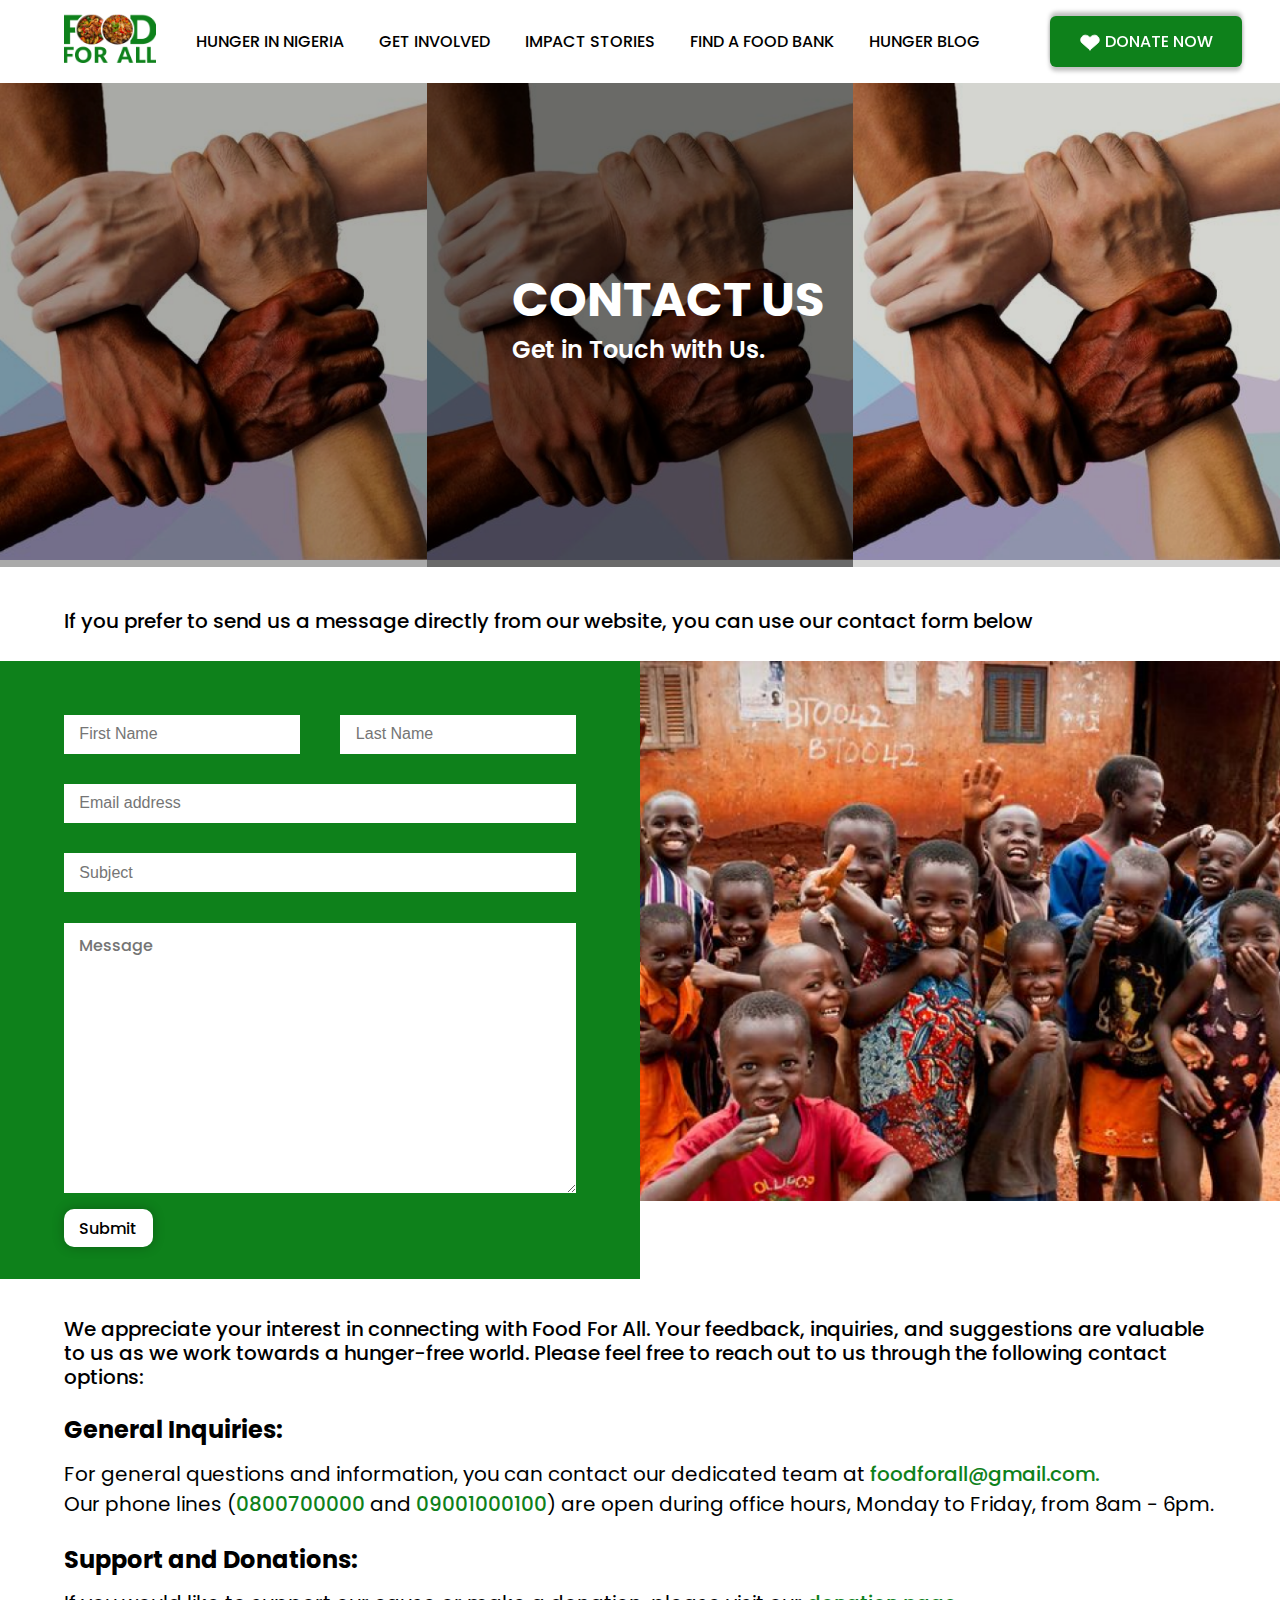
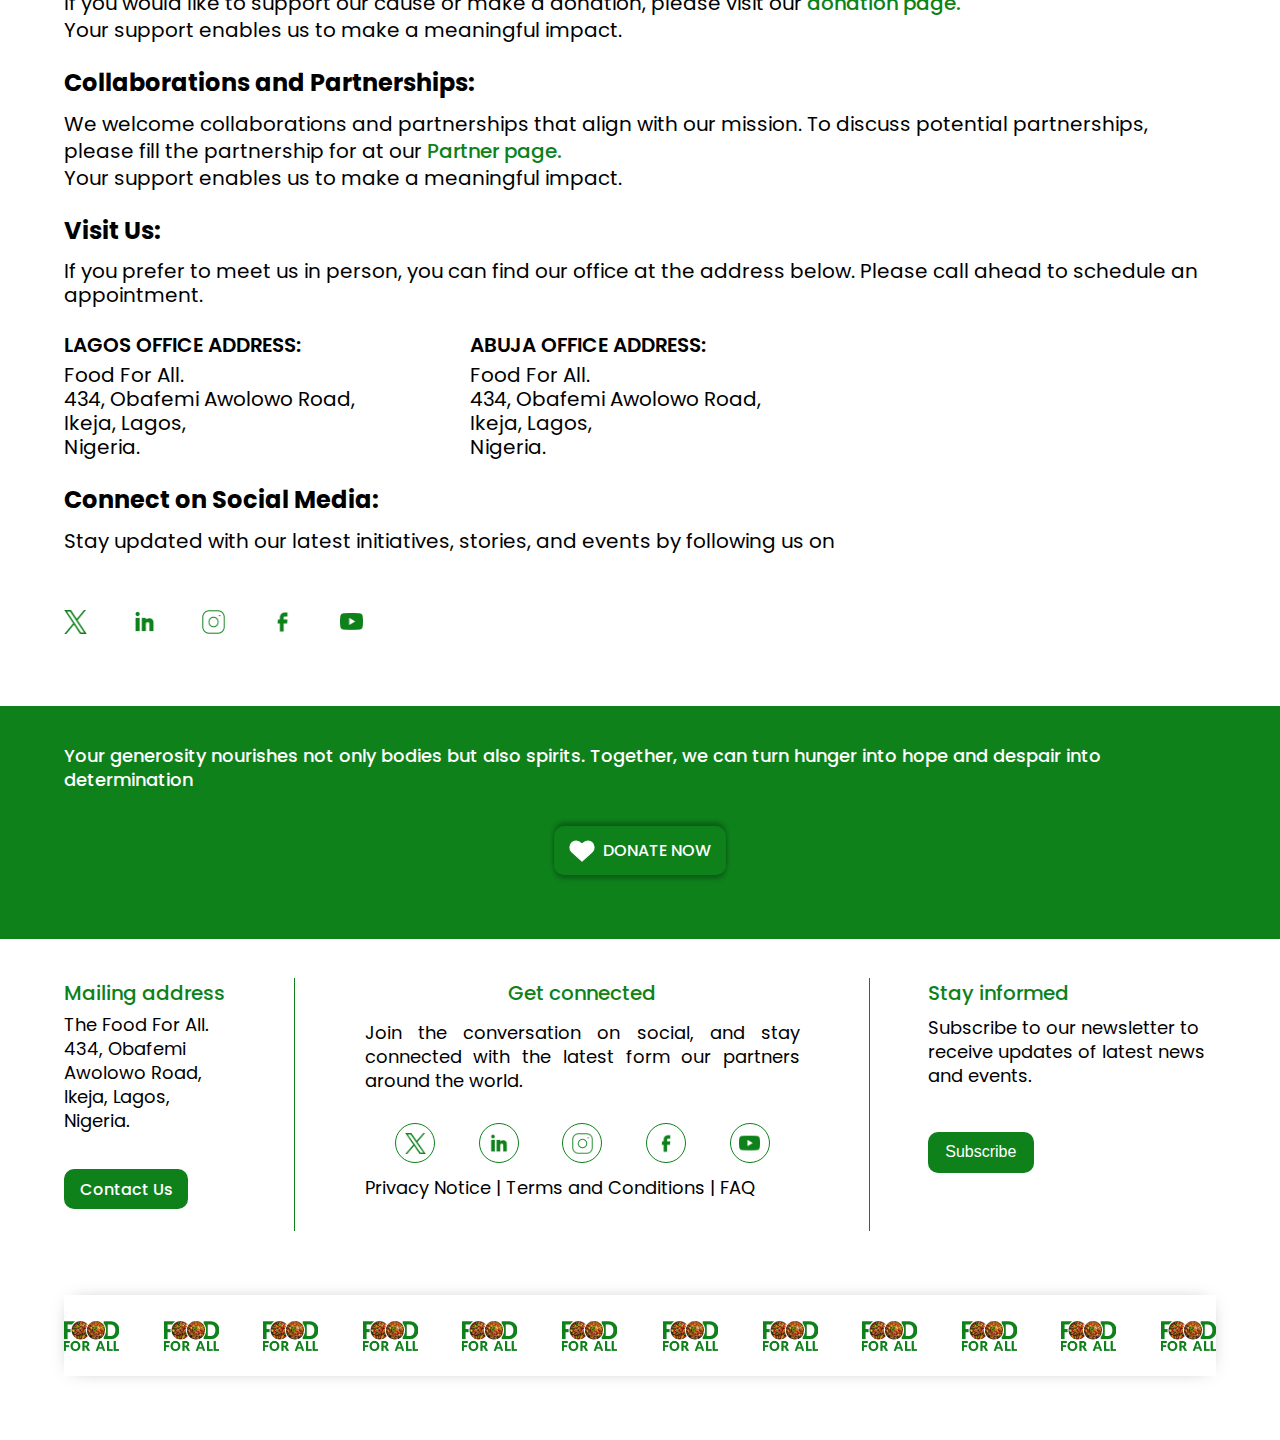
==== commit cb3568f9: "Added some functionalities" ====
--- a/contact.html
+++ b/contact.html
@@ -17,7 +17,7 @@
             <a href="index.html">HUNGER IN NIGERIA</a>
             <a href="partners/partners.html">GET INVOLVED</a>
             <a href="impact-stories.html">IMPACT STORIES</a>
-            <a href="">FIND A FOOD BANK</a>
+            <a href="food-bank.html">FIND A FOOD BANK</a>
             <a href="hunger-blog.html">HUNGER BLOG</a>
             </div>
             <div class="header-btn">
@@ -110,7 +110,7 @@
             <div class="contact-details">
                 <h5>General Inquiries:</h5>
                 <p>
-                    For general questions and information, you can contact our dedicated team at <a href="mailto: ogbonnaemmanuel003@gmail.com subject= Inquiry">foodforall@gmail.com.</a>
+                    For general questions and information, you can contact our dedicated team at <a href="mailto: foodforall@gmail.com@gmail.com">foodforall@gmail.com.</a>
                 </p>
                 <p>
                     Our phone lines (<a href="tel:">0800700000</a> and <a href="tel:">09001000100</a>) are open during office hours, Monday to Friday, from 8am - 6pm.
@@ -247,14 +247,45 @@
                 <p class="privacy">Privacy Notice | Terms and Conditions | FAQ</p>
             </div>
 
-            <div class="contact-details-right">
+            <div class="footer-subscribe">
                 <h5>Stay informed</h5>
                 
                 <p>
                     Subscribe to our newsletter to receive updates of latest news and events.
                 </p>
                 
-                <a href="">Subscribe</a>
+                <button class="footer-subscribe-btn">Subscribe</button>
+            </div>
+
+            <div class="overlay-subscribe">
+                <div class="overlay-subscribe-form">
+                    <p>
+                        Stay Informed and Make a Difference with Our Newsletter.
+                    </p>
+                    <input type="text" name="" id="" placeholder="First name">
+                    <input type="text" name="" id="" placeholder="Last name">
+                    <input type="text" name="" id="" placeholder="Email address">
+    
+                    <a href="">Subscribe</a>
+                </div>
+    
+                <div class="overlay-subscribe-info">
+                    <div class="overlay-subscribe-info-img">
+                        <img src="./assets/img/logo/food-for-all-logo.png" alt="">
+                    </div>
+    
+                    <h5>
+                        Stay connected to Food For All and join a community committed to creating a world without hunger.
+                    </h5>
+    
+                    <p>
+                        Food for All will never sell your personal information. To change your subscription preferences or unsubscribe, email a request to foodforall@gmail.com
+                    </p>
+                </div>
+            </div>
+
+            <div class="close-subscribe">
+                <img src="./assets/icons/close-icon.png" alt="">
             </div>
         </div>
         
--- a/header-footer.css
+++ b/header-footer.css
@@ -24,6 +24,7 @@
 
 .header-logo {
     width: 8%;
+    cursor: pointer;
 }
 
 nav {
@@ -204,6 +205,7 @@
     align-items: start;
     padding: 0 5%;
     margin-top: 3%;
+    position: relative;
 }
 
 .contact-details-left {
@@ -218,7 +220,7 @@
     width: 50%;
 }
 
-.contact-details-right {
+.footer-subscribe {
     /* padding-left: 5%; */
     width: 25%;
 }
@@ -240,7 +242,7 @@
     text-align: center;
 }
 
-.contact-details-right h5 {
+.footer-subscribe h5 {
     color: #0E811B;
     font-size: 20px;
     font-weight: 500;
@@ -265,7 +267,7 @@
     text-align: justify;
 }
 
-.contact-details-right p {
+.footer-subscribe p {
     color: #000;
     font-size: 18px;
     font-weight: 400;
@@ -280,13 +282,13 @@
     font-weight: 500;
     line-height: normal;
     background-color: #0E811B;
-    padding: 7% 9%;
+    padding: 5% 9%;
     border-radius: 10px;
-}
-
-
-.contact-details-right a {
-    text-decoration: none;
+    border: none;
+}
+
+
+.footer-subscribe-btn {
     color: #FFF;
     font-size: 16px;
     font-weight: 500;
@@ -294,12 +296,112 @@
     background-color: #0E811B;
     padding: 4% 6%;
     border-radius: 10px;
-}
-
-.contact-details-left a:hover, .contact-details-right a:hover {
+    border: none;
+    cursor: pointer;
+}
+
+.contact-details-left a:hover, .footer-subscribe-btn:hover {
     background-color: #FFF;
     color: #0E811B;
     border: 1px solid #0E811B;
+}
+
+.overlay-subscribe {
+    display: none;
+}
+
+.overlay-subscribe.hide {
+    padding: 5%;
+    display: flex;
+    justify-content: space-between;
+    background-color: #FFF;
+    position: absolute;
+    top: -25%;
+    left: 0;
+    right: 0;
+}
+
+.close-subscribe {
+    display: none;
+    width: 3%;
+    position: absolute;
+    top: -5%;
+    right: 3%;
+    z-index: 1;
+    cursor: pointer;
+}
+
+.close-subscribe.hide {
+    display: block;
+}
+
+.overlay-subscribe-form {
+    width: 45%;
+}
+
+.overlay-subscribe-form p {
+    color: #000;
+    font-size: 16px;
+    font-weight: 600;
+    line-height: normal;
+    margin-bottom: 3%;
+}
+
+.overlay-subscribe-form input {
+    display: block;
+    border: 1px solid #000;
+    background: #FFF;
+    color: #000;
+    font-size: 16px;
+    font-weight: 500;
+    line-height: normal;
+    width: 100%;
+    padding: 2%;
+    outline: 0;
+    margin-bottom: 5%;
+}
+
+.overlay-subscribe-form a {
+    text-decoration: none;
+    color: #FFF;
+    font-size: 16px;
+    font-weight: 500;
+    line-height: normal;
+    background-color: #0E811B;
+    padding: 2% 3%;
+    border-radius: 10px;
+    transition: ease 0.3s;
+
+}
+
+.overlay-subscribe-form a:hover {
+    background-color: #FFF;
+    color: #0E811B;
+    border: 1px solid #0E811B;
+}
+
+.overlay-subscribe-info {
+    width: 45%;
+}
+
+.overlay-subscribe-info-img {
+    width: 20%;
+}
+
+.overlay-subscribe-info h5 {
+    color: var(--Pry-color, #0E811B);
+    font-size: 16px;
+    font-weight: 500;
+    line-height: normal;
+    margin: 3% 0;
+}
+
+.overlay-subscribe-info p {
+    color: #000;
+    font-size: 16px;
+    font-style: italic;
+    font-weight: 400;
+    line-height: 28px; /* 175% */
 }
 
 .footer-socials {
@@ -427,7 +529,7 @@
   /* Mobile Screen */
 @media screen and (max-width: 478px) {
     .header-logo {
-        width: 10%;
+        width: 20%;
     }
 
     nav {
@@ -435,7 +537,7 @@
     }
 
     .nav-icons {
-        width: 5%;
+        width: 10%;
     }
 
     .hamburger-icon {
@@ -451,7 +553,7 @@
         position: absolute;
         z-index: 5;
         padding: 3% 5%;
-        width: 45%;
+        width: 70%;
         border-radius: 10px;
         box-shadow: 4px 4px 12px 0px rgba(0, 0, 0, 0.25);
     }
@@ -478,7 +580,7 @@
 
     .close-icon {
         display: block;
-        width: 5%;
+        width: 10%;
         position: absolute;
         top: 1%;
         right: 5%;
@@ -512,7 +614,7 @@
 }
 
 .donate-btn {
-    width: 40%;
+    width: 50%;
     display: flex;
     justify-content: center;
     gap: 5%;
@@ -614,7 +716,7 @@
     font-weight: 500;
     line-height: normal;
     background-color: #0E811B;
-    padding: 2%;
+    padding: 3% 5%;
     border-radius: 10px;
 }
 
@@ -626,7 +728,7 @@
     font-weight: 500;
     line-height: normal;
     background-color: #0E811B;
-    padding: 2%;
+    padding: 3% 5%;
     border-radius: 10px;
 }
 
@@ -643,11 +745,11 @@
     display: inline-flex;
     align-items: center;
     justify-content: center;
-    width: 35px;
+    width: 40px;
     /* height: 30%; */
     border: 1px solid #0E811B;
     border-radius: 50%;
-    padding: 2%;
+    padding: 3%;
 }
 
 .footer-socials a:hover {
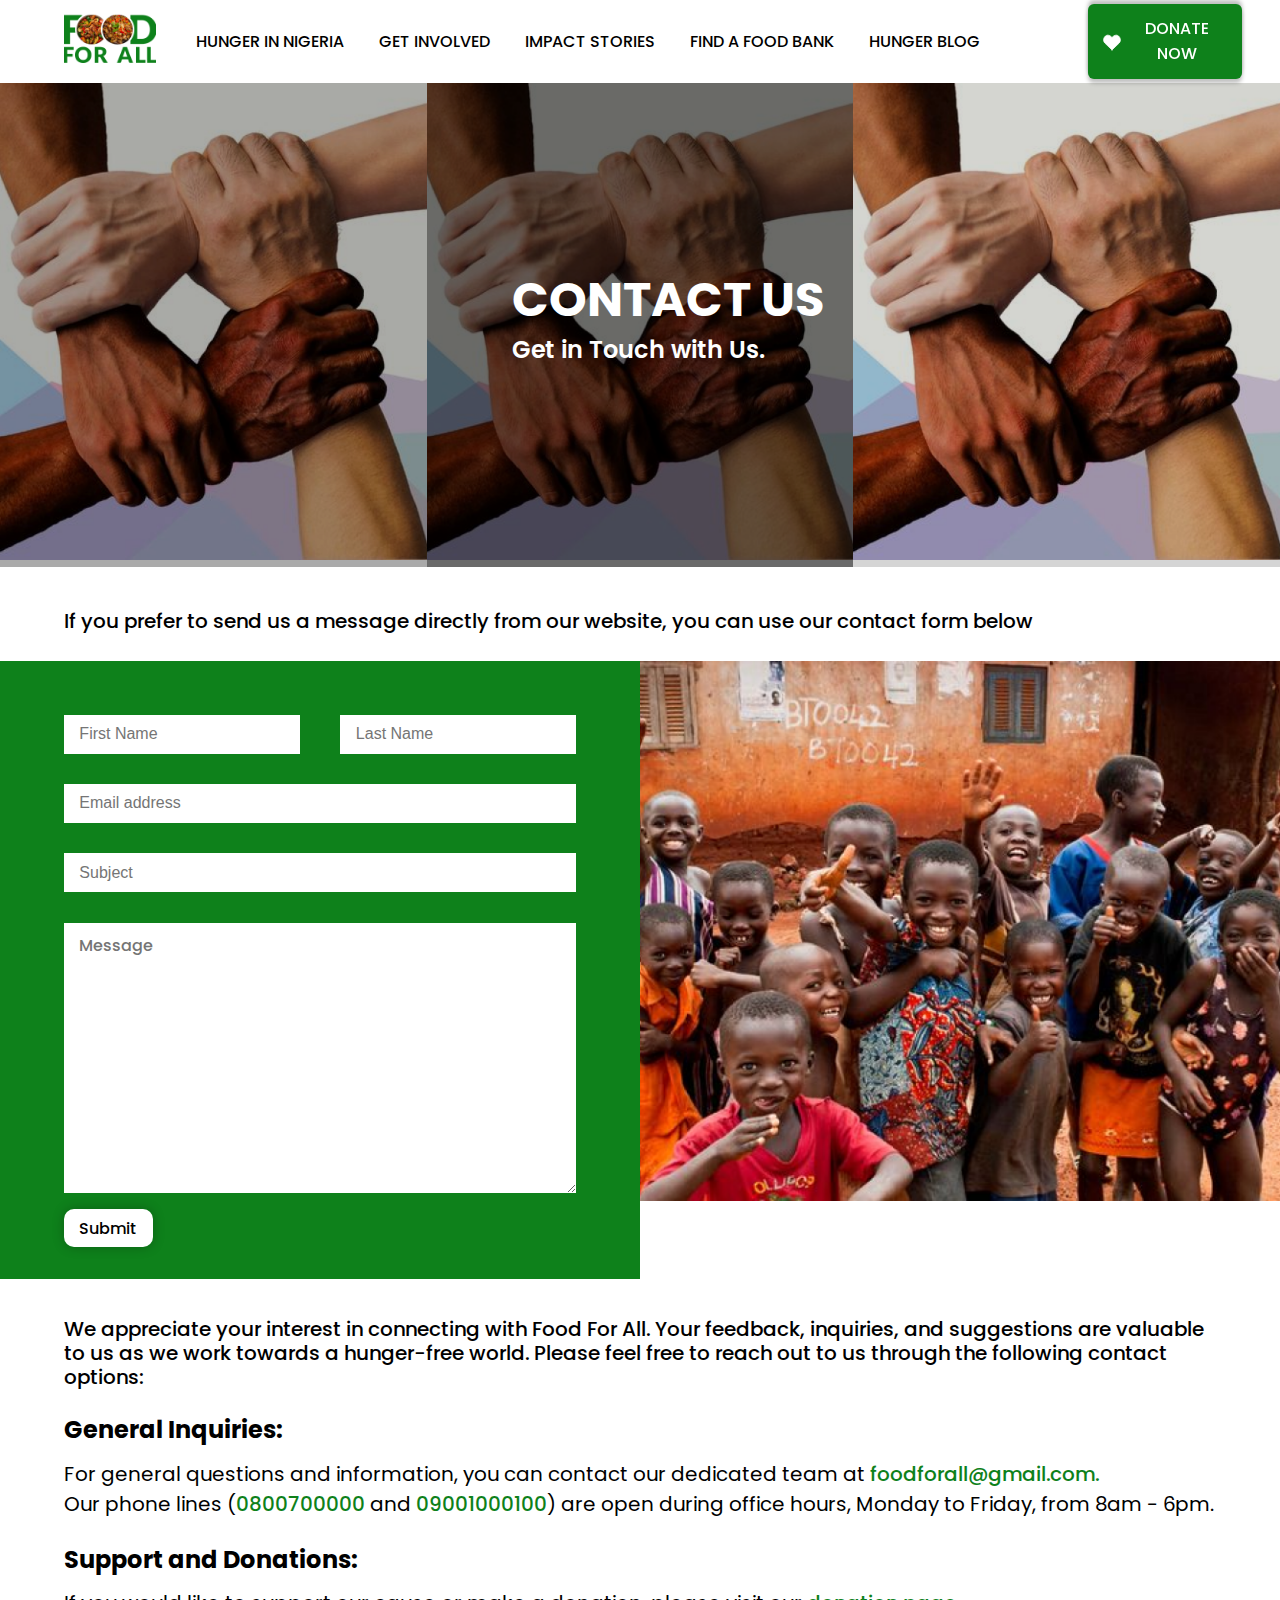
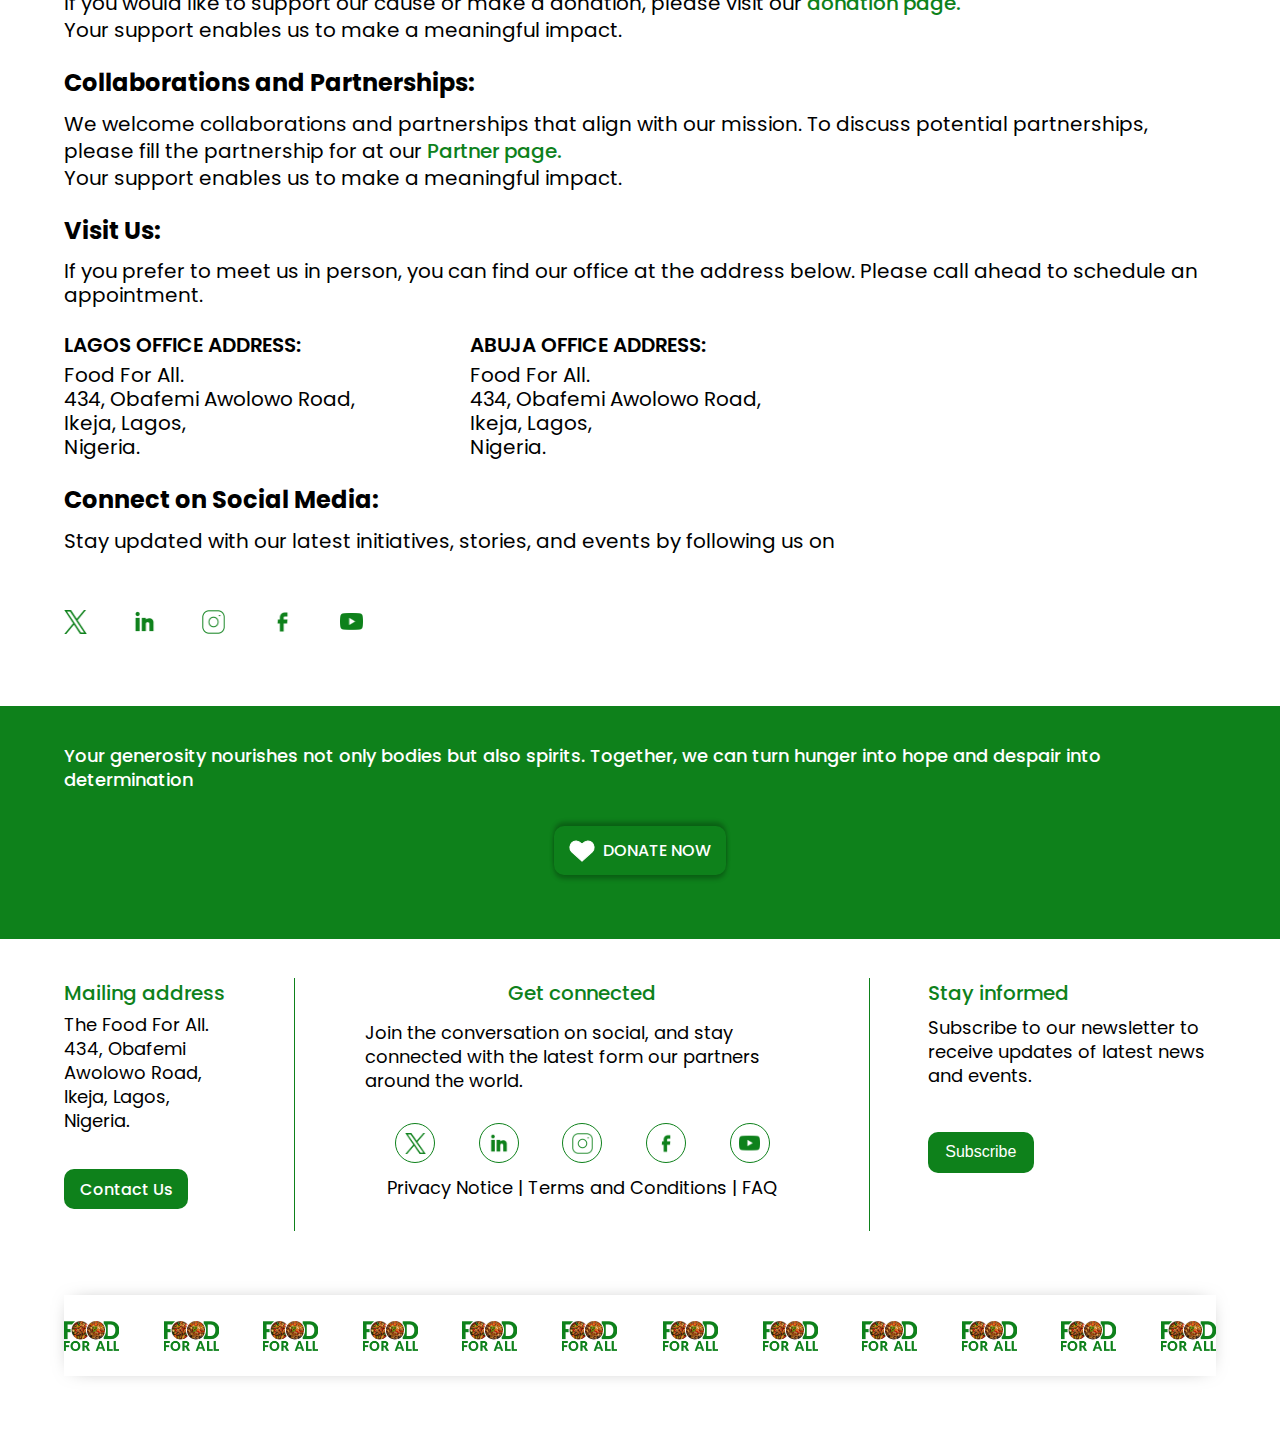
==== commit e652cfd0: "Added an auto slider to impact stories page" ====
--- a/contact.html
+++ b/contact.html
@@ -39,8 +39,9 @@
         <a href="index.html">HUNGER IN NIGERIA</a>
             <a href="partners/partners.html">GET INVOLVED</a>
             <a href="impact-stories.html">IMPACT STORIES</a>
-            <a href="">FIND A FOOD BANK</a>
+            <a href="food-bank.html">FIND A FOOD BANK</a>
             <a href="hunger-blog.html">HUNGER BLOG</a>
+            <a href="donation.html">DONATION</a>
     </div>
 
     <main>
--- a/header-footer.css
+++ b/header-footer.css
@@ -67,7 +67,7 @@
 }
 
 .header-btn {
-    width: 15%;
+    width: 12%;
     display: flex;
     /* justify-content: space-between; */
     align-items: center;
@@ -108,7 +108,7 @@
 .header-btn .btn-img-animation {
     display: none;
     position: absolute;
-    left: 5%;
+    left: 2%;
     bottom: 30%;
     animation: scroll 1s linear infinite;
 }
@@ -264,7 +264,10 @@
     font-weight: 400;
     line-height: 24px;
     margin: 0% 0 7% 0;
-    text-align: justify;
+}
+
+.contact-details-middle .privacy {
+    text-align: center;
 }
 
 .footer-subscribe p {
@@ -614,14 +617,14 @@
 }
 
 .donate-btn {
-    width: 50%;
+    width: 40%;
     display: flex;
     justify-content: center;
     gap: 5%;
     align-items: center;
     /* background-color: #0E811B; */
     margin: 10% auto;
-    padding: 3%;
+    padding: 3% 2%;
 }
 
 .donate-btn:hover {
@@ -634,9 +637,7 @@
 }
 
 .donate-btn p {
-    color: #FFF;
     font-size: 14px;
-    font-weight: 500;
 }
 
 .contact-container {
@@ -644,7 +645,7 @@
     justify-content: space-between;
     align-items: start;
     padding: 0 5%;
-    margin-top: 3%;
+    margin-top: 5%;
 }
 
 .contact-details-left {
@@ -658,98 +659,217 @@
     border-left: none;
     border-right: none;
     padding: 5% 0% 0% 0;
-    width: 95%;
+    width: 100%;
     margin: 10% 0 5% 0;
 }
 
-.contact-details-right {
+.footer-subscribe {
     /* padding-left: 5%; */
     width: 100%;
-    margin-bottom: 5%;
 }
 
 .contact-details-left h5 {
+    color: #0E811B;
+    font-size: 20px;
+    font-weight: 500;
+    line-height: normal;
+    margin-bottom: 3%;
+}
+
+.contact-details-middle h5 {
+    color: #0E811B;
+    font-size: 20px;
+    font-weight: 500;
+    line-height: normal;
+    margin-bottom: 3%;
+    text-align: center;
+}
+
+.footer-subscribe h5 {
+    color: #0E811B;
+    font-size: 20px;
+    font-weight: 500;
+    line-height: normal;
+    margin-bottom: 3%;
+}
+
+.contact-details-left p {
+    color: #000;
     font-size: 18px;
-    font-weight: 600;
-    margin-bottom: 3%;
-}
-
-.contact-details-middle h5 {
+    font-weight: 400;
+    line-height: 24px;
+    margin: 1% 0 10% 0;
+}
+
+.contact-details-middle p {
+    color: #000;
     font-size: 18px;
-    font-weight: 600;
-    margin-bottom: 3%;
-    text-align: unset;
-}
-
-.contact-details-right h5 {
+    font-weight: 400;
+    line-height: 24px;
+    margin: 0% 0 7% 0;
+}
+
+.footer-subscribe p {
+    color: #000;
     font-size: 18px;
-    font-weight: 600;
-    margin-bottom: 3%;
-}
-
-.contact-details-left p {
-    color: #000;
-    font-size: 14px;
     font-weight: 400;
-    margin: 1% 0 10% 0;
-}
-
-.contact-details-middle p {
-    color: #000;
-    font-size: 14px;
-    font-weight: 400;
-    margin: 0% 0 7% 0;
-    text-align: justify;
-}
-
-.contact-details-right p {
-    color: #000;
-    font-size: 14px;
-    font-weight: 400;
+    line-height: 24px;
     margin: 1% 0 10% 0;
 }
 
 .contact-details-left a {
     text-decoration: none;
     color: #FFF;
-    font-size: 14px;
+    font-size: 16px;
     font-weight: 500;
     line-height: normal;
     background-color: #0E811B;
-    padding: 3% 5%;
+    padding: 3% 4%;
     border-radius: 10px;
-}
-
-
-.contact-details-right a {
+    border: none;
+}
+
+
+.footer-subscribe-btn {
+    color: #FFF;
+    font-size: 16px;
+    font-weight: 500;
+    line-height: normal;
+    background-color: #0E811B;
+    padding: 3% 4%;
+    border-radius: 10px;
+    border: none;
+    cursor: pointer;
+}
+
+.contact-details-left a:hover, .footer-subscribe-btn:hover {
+    background-color: #FFF;
+    color: #0E811B;
+    border: 1px solid #0E811B;
+}
+
+.overlay-subscribe {
+    display: none;
+}
+
+.overlay-subscribe.hide {
+    padding: 5%;
+    display: flex;
+    justify-content: space-between;
+    background-color: #FFF;
+    position: absolute;
+    top: -25%;
+    left: 0;
+    right: 0;
+}
+
+.close-subscribe {
+    display: none;
+    width: 3%;
+    position: absolute;
+    top: -5%;
+    right: 3%;
+    z-index: 1;
+    cursor: pointer;
+}
+
+.close-subscribe.hide {
+    display: block;
+}
+
+.overlay-subscribe-form {
+    width: 45%;
+}
+
+.overlay-subscribe-form p {
+    color: #000;
+    font-size: 16px;
+    font-weight: 600;
+    line-height: normal;
+    margin-bottom: 3%;
+}
+
+.overlay-subscribe-form input {
+    display: block;
+    border: 1px solid #000;
+    background: #FFF;
+    color: #000;
+    font-size: 16px;
+    font-weight: 500;
+    line-height: normal;
+    width: 100%;
+    padding: 2%;
+    outline: 0;
+    margin-bottom: 5%;
+}
+
+.overlay-subscribe-form a {
     text-decoration: none;
     color: #FFF;
-    font-size: 14px;
+    font-size: 16px;
     font-weight: 500;
     line-height: normal;
     background-color: #0E811B;
-    padding: 3% 5%;
+    padding: 2% 3%;
     border-radius: 10px;
+    transition: ease 0.3s;
+
+}
+
+.overlay-subscribe-form a:hover {
+    background-color: #FFF;
+    color: #0E811B;
+    border: 1px solid #0E811B;
+}
+
+.overlay-subscribe-info {
+    width: 45%;
+}
+
+.overlay-subscribe-info-img {
+    width: 20%;
+}
+
+.overlay-subscribe-info h5 {
+    color: var(--Pry-color, #0E811B);
+    font-size: 16px;
+    font-weight: 500;
+    line-height: normal;
+    margin: 3% 0;
+}
+
+.overlay-subscribe-info p {
+    color: #000;
+    font-size: 16px;
+    font-style: italic;
+    font-weight: 400;
+    line-height: 28px; /* 175% */
 }
 
 .footer-socials {
     display: flex;
     align-items: center;
-    justify-content: flex-start;
+    justify-content: center;
     gap: 10%;
     margin-top: 5%;
-    margin-bottom: 5%;
+    margin-bottom: 3%;
+}
+
+.footer-socials img {
+    /* width: 45%; */
+    /* display: block;
+    margin: 0 auto; */
 }
 
 .footer-socials a {
     display: inline-flex;
     align-items: center;
     justify-content: center;
-    width: 40px;
+    width: 35px;
     /* height: 30%; */
     border: 1px solid #0E811B;
     border-radius: 50%;
-    padding: 3%;
+    padding: 2%;
 }
 
 .footer-socials a:hover {
@@ -764,6 +884,7 @@
     color: #000;
     font-size: 18px;
     font-weight: 400;
+    line-height: normal;
     width: 50%;
     text-align: center;
 }
@@ -774,19 +895,18 @@
     position: relative;
     box-shadow: 0 0px 20px -10px rgba(0, 0, 0, 0.5);
     display: flex;
-    column-gap: 2%;
+    gap: 4%;
     overflow: hidden;
 }
 
 .slide {
     display: flex;
     align-items: center;
+    /* gap: 5%; */
    justify-content: space-between;
    animation: slideshow 8s linear infinite reverse;
-   animation-fill-mode: both;
 }
 
 .slide img {
-    width: 8%;
-}
+    width: 10%;
 }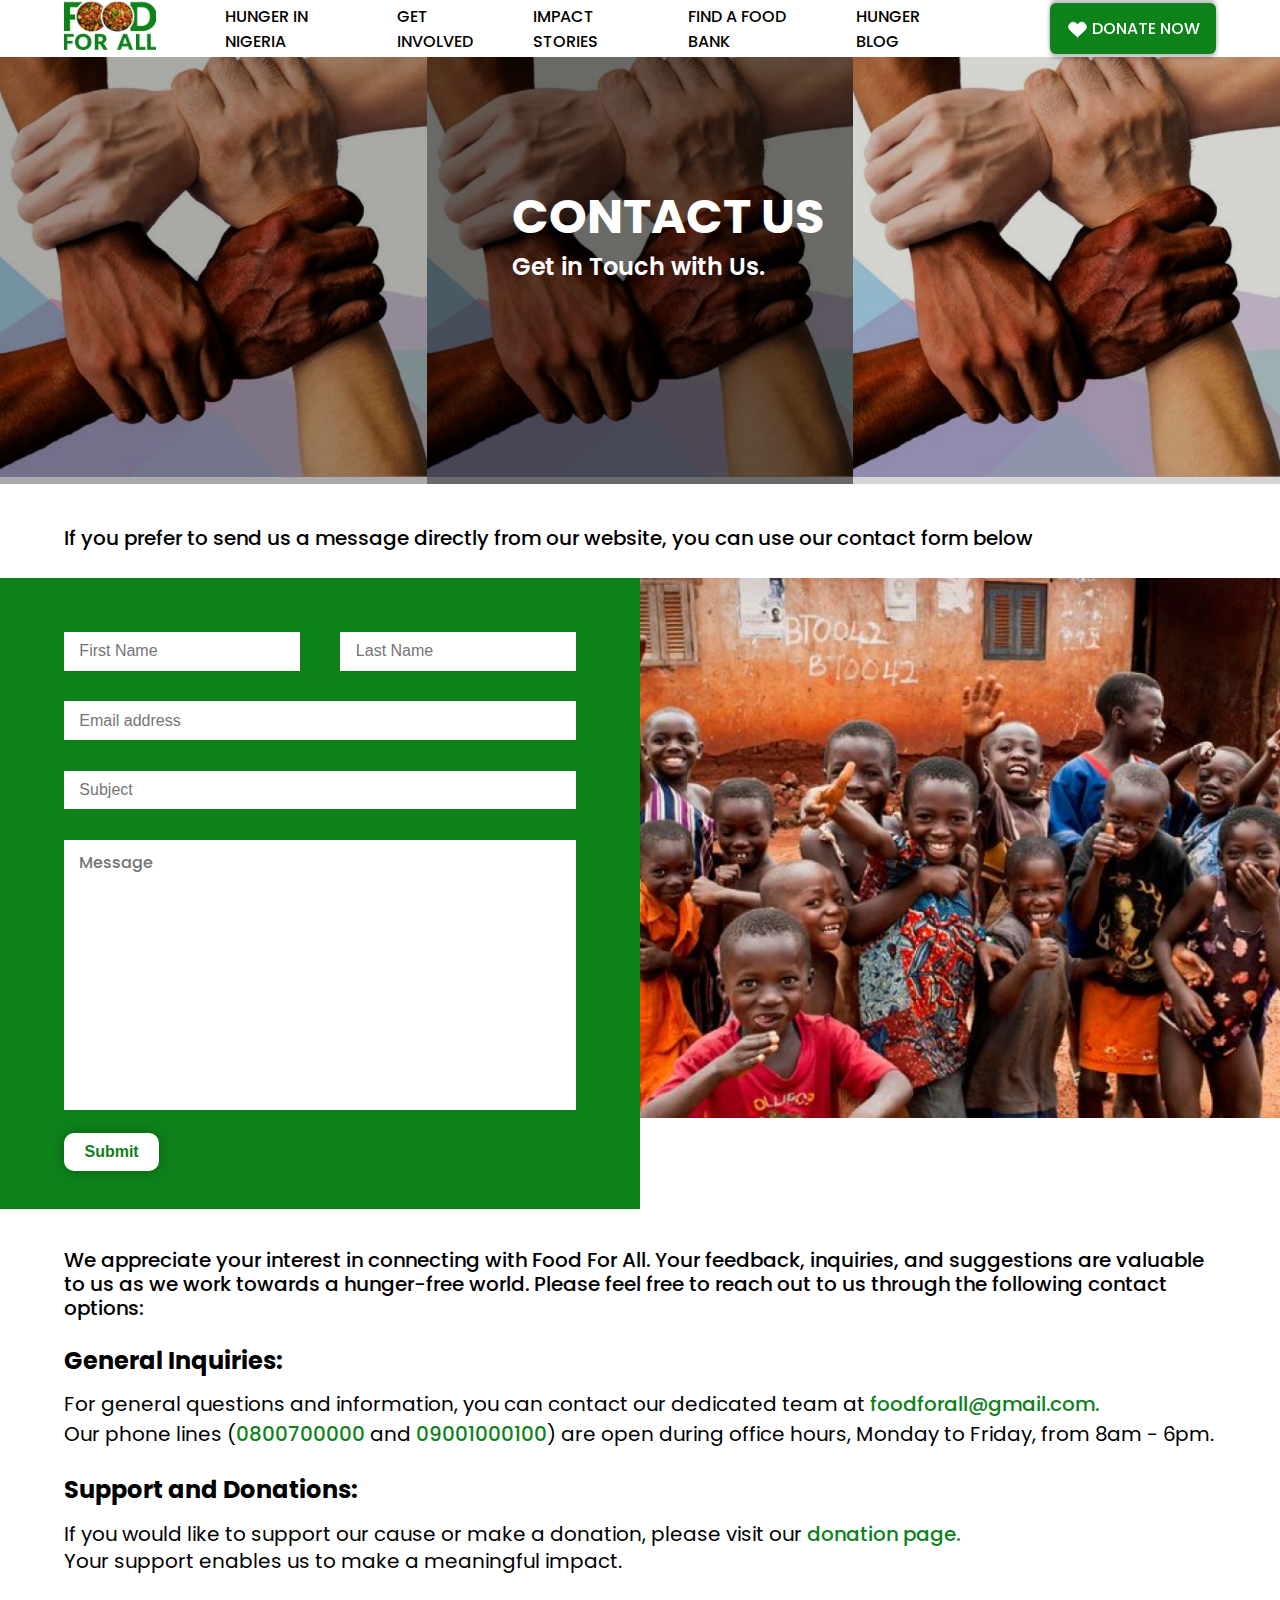
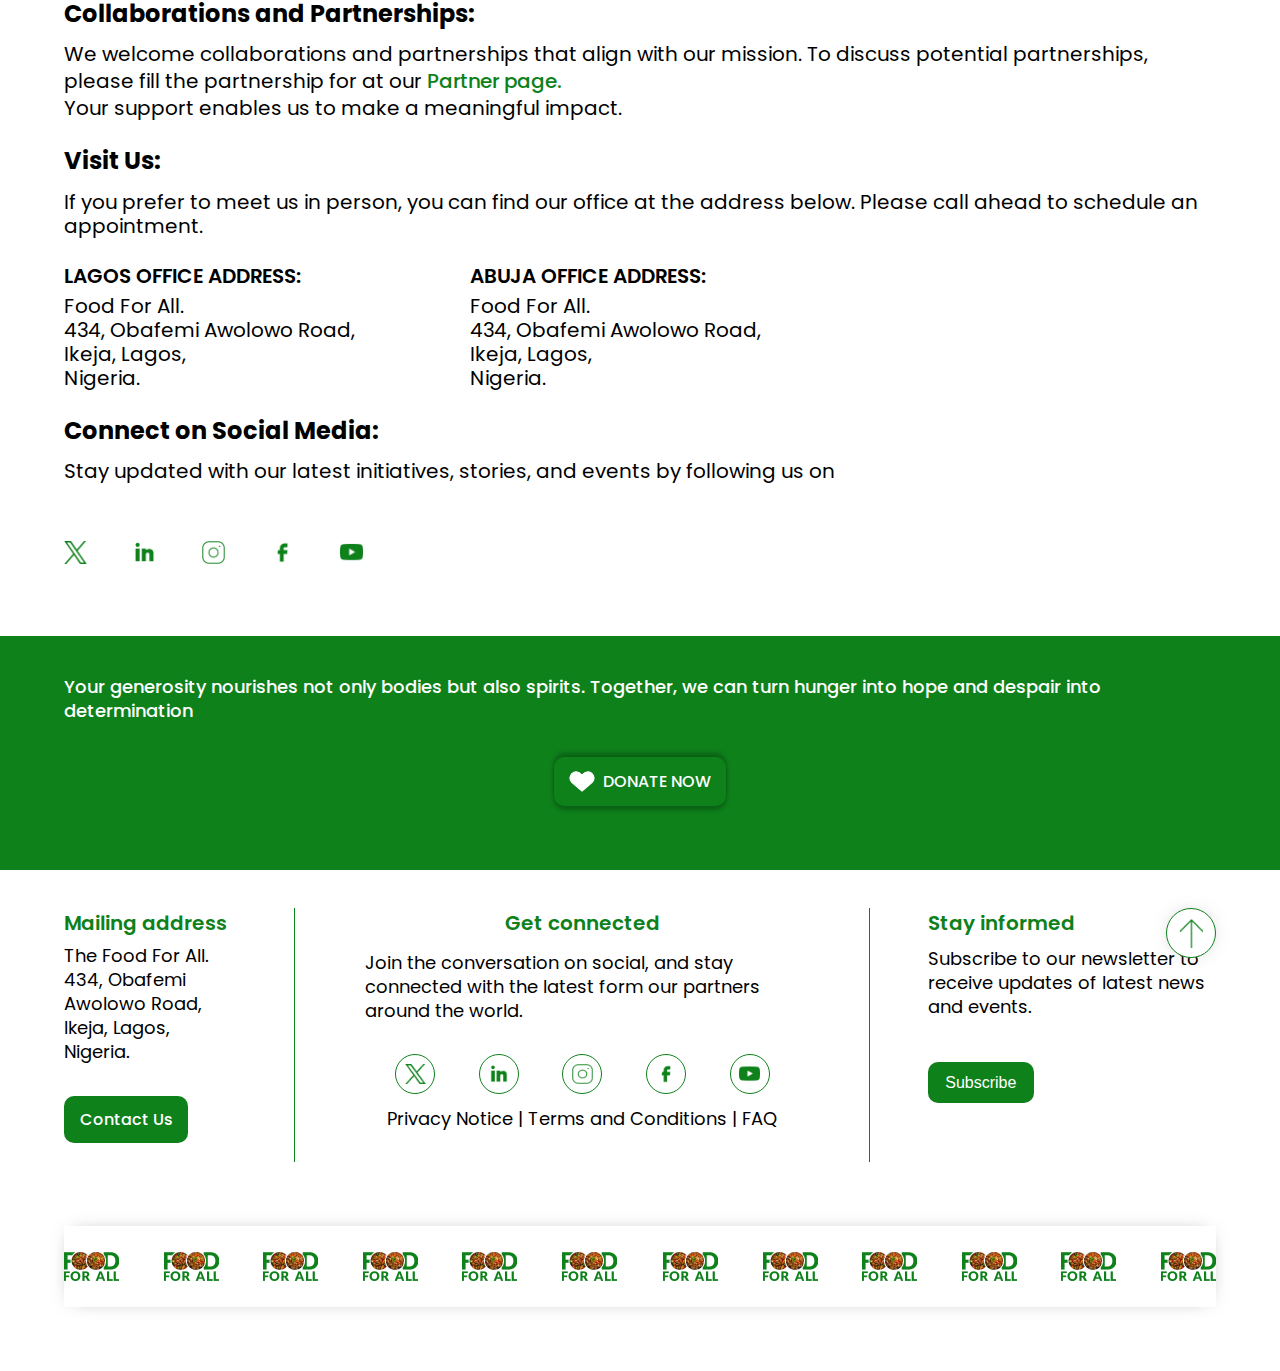
==== commit a368b9d6: "Added popup functionalities to the donation page" ====
--- a/contact.html
+++ b/contact.html
@@ -93,7 +93,16 @@
                     </div>
 
                     <div class="submit-btn">
-                        <a href="">Submit</a>
+                        <button type="button" onclick="openContactPopup()">Submit</button>
+                    </div>
+
+                    <div class="contact-popup" id="contact-popup">
+                        <img src="./assets/icons/tick.png" alt="">
+                        <h2>Thank You!</h2>
+                        <p>
+                            Your details have been successfully submitted.
+                        </p>
+                        <button type="button" onclick="closeContactPopup()">Close</button>
                     </div>
                 </form>
     
@@ -114,7 +123,7 @@
                     For general questions and information, you can contact our dedicated team at <a href="mailto: foodforall@gmail.com@gmail.com">foodforall@gmail.com.</a>
                 </p>
                 <p>
-                    Our phone lines (<a href="tel:">0800700000</a> and <a href="tel:">09001000100</a>) are open during office hours, Monday to Friday, from 8am - 6pm.
+                    Our phone lines (<a href="tel:0800700000">0800700000</a> and <a href="tel:09001000100">09001000100</a>) are open during office hours, Monday to Friday, from 8am - 6pm.
                 </p>
             </div>
 
@@ -256,6 +265,10 @@
                 </p>
                 
                 <button class="footer-subscribe-btn">Subscribe</button>
+
+                <a href="" class="go-to-the-top" onclick="scrollToTop()">
+                    <img src="./assets/icons/up-arrow-green.png" alt="">
+                </a>
             </div>
 
             <div class="overlay-subscribe">
@@ -267,7 +280,16 @@
                     <input type="text" name="" id="" placeholder="Last name">
                     <input type="text" name="" id="" placeholder="Email address">
     
-                    <a href="">Subscribe</a>
+                    <button type="button" onclick="openSubscribePopup()">Subscribe</button>
+
+                    <div class="subscribe-popup" id="subscribe-popup">
+                        <img src="./assets/icons/tick.png" alt="">
+                        <h2>Thank You!</h2>
+                        <p>
+                            Your details have been successfully submitted.
+                        </p>
+                        <button type="button" onclick="closeSubscribePopup()">Close</button>
+                    </div>
                 </div>
     
                 <div class="overlay-subscribe-info">
--- a/header-footer.css
+++ b/header-footer.css
@@ -4,6 +4,7 @@
     margin: 0;
     padding: 0;
     box-sizing: border-box;
+    scroll-behavior: smooth;
 }
 
 body {
@@ -19,7 +20,14 @@
     display: flex;
     justify-content: space-between;
     align-items: center;
-    margin: 1% 5%;
+    margin: 0;
+    position: absolute;
+    left: 0;
+    right: 0;
+    top: 0;
+    z-index: 10;
+    padding: 0 5%;
+    background-color: #FFF;
 }
 
 .header-logo {
@@ -28,7 +36,7 @@
 }
 
 nav {
-    width: 85%;
+    width: 80%;
     display: flex;
     justify-content: space-between;
     align-items: center;
@@ -67,7 +75,7 @@
 }
 
 .header-btn {
-    width: 12%;
+    width: 13%;
     display: flex;
     /* justify-content: space-between; */
     align-items: center;
@@ -80,7 +88,7 @@
     transition: ease 0.2s;
     border-radius: 6px;
     position: fixed;
-    right: 3%;
+    right: 5%;
     z-index: 10;
 }
 
@@ -180,6 +188,7 @@
     border-radius: 10px;
     background: var(--Pry-color, #0E811B);
     box-shadow: 0px -4px 4px 0px rgba(0, 0, 0, 0.25), 0px 4px 4px 0px rgba(0, 0, 0, 0.25);
+    position: relative;
 }
 
 .donate-btn:hover {
@@ -223,12 +232,13 @@
 .footer-subscribe {
     /* padding-left: 5%; */
     width: 25%;
+    position: relative;
 }
 
 .contact-details-left h5 {
     color: #0E811B;
     font-size: 20px;
-    font-weight: 500;
+    font-weight: 600;
     line-height: normal;
     margin-bottom: 3%;
 }
@@ -236,7 +246,7 @@
 .contact-details-middle h5 {
     color: #0E811B;
     font-size: 20px;
-    font-weight: 500;
+    font-weight: 600;
     line-height: normal;
     margin-bottom: 3%;
     text-align: center;
@@ -245,7 +255,7 @@
 .footer-subscribe h5 {
     color: #0E811B;
     font-size: 20px;
-    font-weight: 500;
+    font-weight: 600;
     line-height: normal;
     margin-bottom: 3%;
 }
@@ -285,7 +295,7 @@
     font-weight: 500;
     line-height: normal;
     background-color: #0E811B;
-    padding: 5% 9%;
+    padding: 7% 9%;
     border-radius: 10px;
     border: none;
 }
@@ -364,7 +374,7 @@
     margin-bottom: 5%;
 }
 
-.overlay-subscribe-form a {
+.overlay-subscribe-form button {
     text-decoration: none;
     color: #FFF;
     font-size: 16px;
@@ -373,11 +383,13 @@
     background-color: #0E811B;
     padding: 2% 3%;
     border-radius: 10px;
+    border: 0;
+    cursor: pointer;
     transition: ease 0.3s;
 
 }
 
-.overlay-subscribe-form a:hover {
+.overlay-subscribe-form button:hover {
     background-color: #FFF;
     color: #0E811B;
     border: 1px solid #0E811B;
@@ -405,6 +417,56 @@
     font-style: italic;
     font-weight: 400;
     line-height: 28px; /* 175% */
+}
+
+.subscribe-popup {
+    width: 400px;
+    background: #fff;
+    border: 1px solid #0E811B;
+    border-radius: 6px;
+    position: absolute;
+    top: 0%;
+    left: 50%;
+    transform: translate(-50%, -50%) scale(0.1);
+    text-align: center;
+    padding: 0 30px 30px;
+    color: #0E811B;
+    visibility: hidden;
+    transition: transform 0.4s, top 0.4s;
+}
+
+.open-subscribe-popup {
+    visibility: visible;
+    top: 50%;
+    transform: translate(-50%, -50%) scale(1);
+}
+
+.subscribe-popup img {
+    width: 100px;
+    margin-top: -50px;
+    border-radius: 50%;
+    box-shadow: 0 2px 5px rgba(0, 0, 0, 0.2);
+    background-color: #fff;
+}
+
+.subscribe-popup h2 {
+    font-size: 38px;
+    font-weight: 500;
+    margin: 30px 0 10px;
+}
+
+.subscribe-popup button {
+    width: 100%;
+    margin-top: 50px;
+    padding: 10px 0;
+    background: #0E811B;
+    color: #fff;
+    border: 0;
+    outline: none;
+    font-size: 16px;
+    border-radius: 10px;
+    cursor: pointer;
+    box-shadow: 0 5px 5px rgba(0, 0, 0, 0.2);
 }
 
 .footer-socials {
@@ -448,6 +510,27 @@
     line-height: normal;
     width: 50%;
     text-align: center;
+}
+
+.go-to-the-top {
+    background-color: #FFF;
+    width: 50px;
+    height: 50px;
+    border-radius: 50%;
+    border: 1px solid #0E811B;
+    box-shadow: 0 0px 20px -10px rgba(0, 0, 0, 0.5);
+    display: flex;
+    align-items: center;
+    justify-content: center;
+    position: absolute;
+    /* bottom: 0; */
+    top: 0;
+    right: 0;
+    text-align: end;
+}
+
+.go-to-the-top img {
+    width: 50%;
 }
 
 .slider-wrapper {
@@ -540,7 +623,7 @@
     }
 
     .nav-icons {
-        width: 10%;
+        width: 8%;
     }
 
     .hamburger-icon {
@@ -554,6 +637,7 @@
         right: 6%;
         background-color: #FFF;
         position: absolute;
+        top: 19%;
         z-index: 5;
         padding: 3% 5%;
         width: 70%;
@@ -577,7 +661,7 @@
     .hamburger-menu .mobile-active {
         color: var(--WHITE, #FFF);
         background-color: #0E811B;
-        padding: 5% 10%;
+        padding: 3% 6%;
         border-radius: 10px;
     }
 
@@ -587,7 +671,7 @@
         position: absolute;
         top: 1%;
         right: 5%;
-        z-index: 1;
+        z-index: 10;
     }
 
     .close-icon.hide {
@@ -671,7 +755,7 @@
 .contact-details-left h5 {
     color: #0E811B;
     font-size: 20px;
-    font-weight: 500;
+    font-weight: 600;
     line-height: normal;
     margin-bottom: 3%;
 }
@@ -679,7 +763,7 @@
 .contact-details-middle h5 {
     color: #0E811B;
     font-size: 20px;
-    font-weight: 500;
+    font-weight: 600;
     line-height: normal;
     margin-bottom: 3%;
     text-align: center;
@@ -688,7 +772,7 @@
 .footer-subscribe h5 {
     color: #0E811B;
     font-size: 20px;
-    font-weight: 500;
+    font-weight: 600;
     line-height: normal;
     margin-bottom: 3%;
 }
@@ -755,6 +839,7 @@
 .overlay-subscribe.hide {
     padding: 5%;
     display: flex;
+    flex-direction: column-reverse;
     justify-content: space-between;
     background-color: #FFF;
     position: absolute;
@@ -765,10 +850,10 @@
 
 .close-subscribe {
     display: none;
-    width: 3%;
+    width: 5%;
     position: absolute;
-    top: -5%;
-    right: 3%;
+    top: -20%;
+    right: 5%;
     z-index: 1;
     cursor: pointer;
 }
@@ -778,7 +863,7 @@
 }
 
 .overlay-subscribe-form {
-    width: 45%;
+    width: 100%;
 }
 
 .overlay-subscribe-form p {
@@ -804,7 +889,6 @@
 }
 
 .overlay-subscribe-form a {
-    text-decoration: none;
     color: #FFF;
     font-size: 16px;
     font-weight: 500;
@@ -817,13 +901,14 @@
 }
 
 .overlay-subscribe-form a:hover {
-    background-color: #FFF;
-    color: #0E811B;
+    background-color: #0E811B;
+    color: #FFF;
     border: 1px solid #0E811B;
 }
 
 .overlay-subscribe-info {
-    width: 45%;
+    width: 100%;
+    margin-bottom: 5%;
 }
 
 .overlay-subscribe-info-img {
@@ -909,4 +994,5 @@
 
 .slide img {
     width: 10%;
+}
 }--- a/contact.css
+++ b/contact.css
@@ -100,6 +100,7 @@
     background: var(--Pry-color, #0E811B);
     width: 50%;
     padding: 3% 5%;
+    position: relative;
 }
 
 .name-input {
@@ -145,26 +146,79 @@
     margin: 3% 0;
     font-family: 'Poppins', sans-serif;
     font-style: normal;
-}
-
-.submit-btn a {
-    color: #000;
+    resize: none;
+}
+
+.submit-btn button {
+    color: #0E811B;
     font-size: 16px;
-    font-weight: 500;
+    font-weight: 600;
     line-height: normal;
     text-decoration: none;
     text-align: center;
     border-radius: 10px;
+    border: none;
     background: #FFF;
     box-shadow: 0px 0px 12px 0px rgba(0, 0, 0, 0.25);
     /* width: 20%; */
-    padding: 1.5% 3%;
-}
-
-.submit-btn a:hover {
+    padding: 2% 4%;
+    cursor: pointer;
+}
+
+.submit-btn button:hover {
     color: #FFF;
     background-color: #0E811B;
-    border: 2px solid #FFF;
+    border: 1px solid #FFF;
+}
+
+.contact-popup {
+    width: 400px;
+    background: #fff;
+    border: 1px solid #0E811B;
+    border-radius: 6px;
+    position: absolute;
+    top: 0%;
+    left: 50%;
+    transform: translate(-50%, -50%) scale(0.1);
+    text-align: center;
+    padding: 0 30px 30px;
+    color: #0E811B;
+    visibility: hidden;
+    transition: transform 0.4s, top 0.4s;
+}
+
+.open-contact-popup {
+    visibility: visible;
+    top: 50%;
+    transform: translate(-50%, -50%) scale(1);
+}
+
+.contact-popup img {
+    width: 100px;
+    margin-top: -50px;
+    border-radius: 50%;
+    box-shadow: 0 2px 5px rgba(0, 0, 0, 0.2);
+    background-color: #fff;
+}
+
+.contact-popup h2 {
+    font-size: 38px;
+    font-weight: 500;
+    margin: 30px 0 10px;
+}
+
+.contact-popup button {
+    width: 100%;
+    margin-top: 50px;
+    padding: 10px 0;
+    background: #0E811B;
+    color: #fff;
+    border: 0;
+    outline: none;
+    font-size: 16px;
+    border-radius: 10px;
+    cursor: pointer;
+    box-shadow: 0 5px 5px rgba(0, 0, 0, 0.2);
 }
 
 .contact-img {
@@ -362,9 +416,9 @@
     }
     
     .submit-btn a {
-        color: #000;
-        font-size: 14px;
-        font-weight: 500;
+        color: #0E811B;
+        font-size: 14px;
+        font-weight: 600;
         line-height: normal;
         text-decoration: none;
         text-align: center;
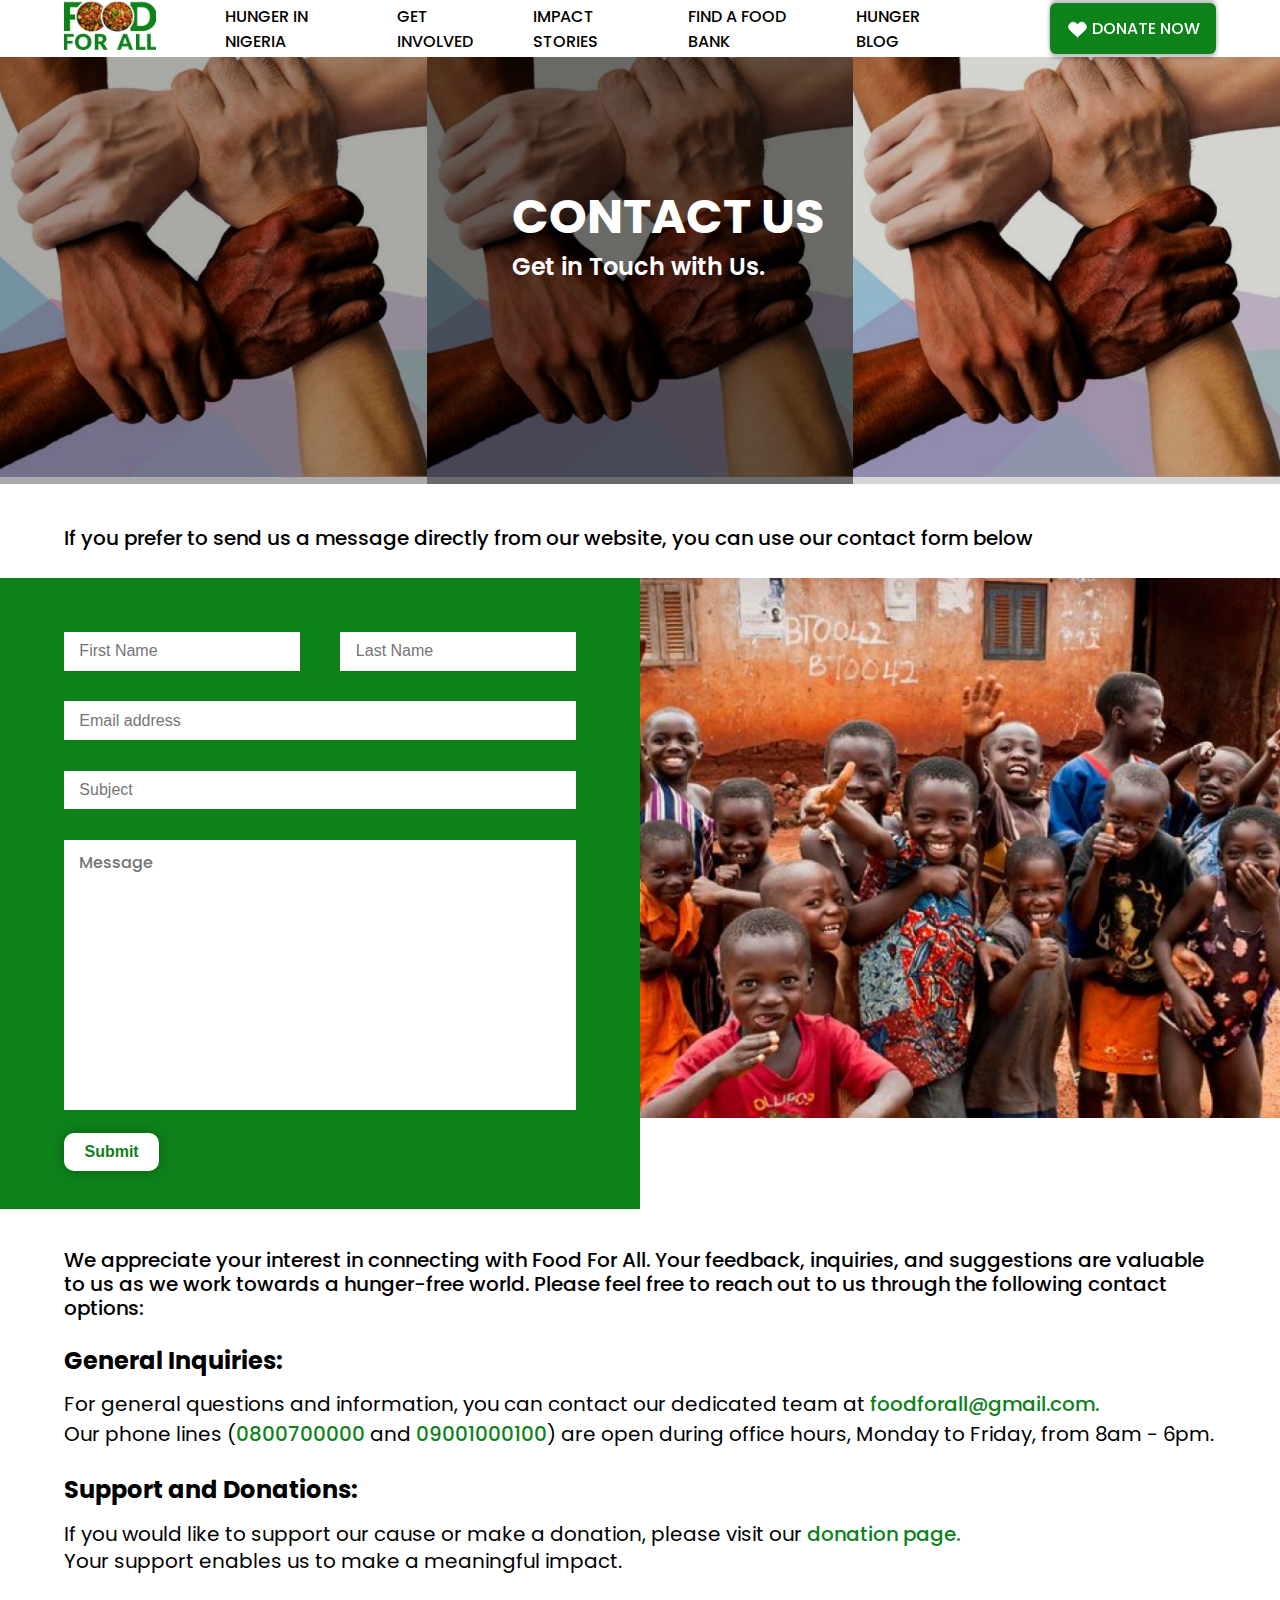
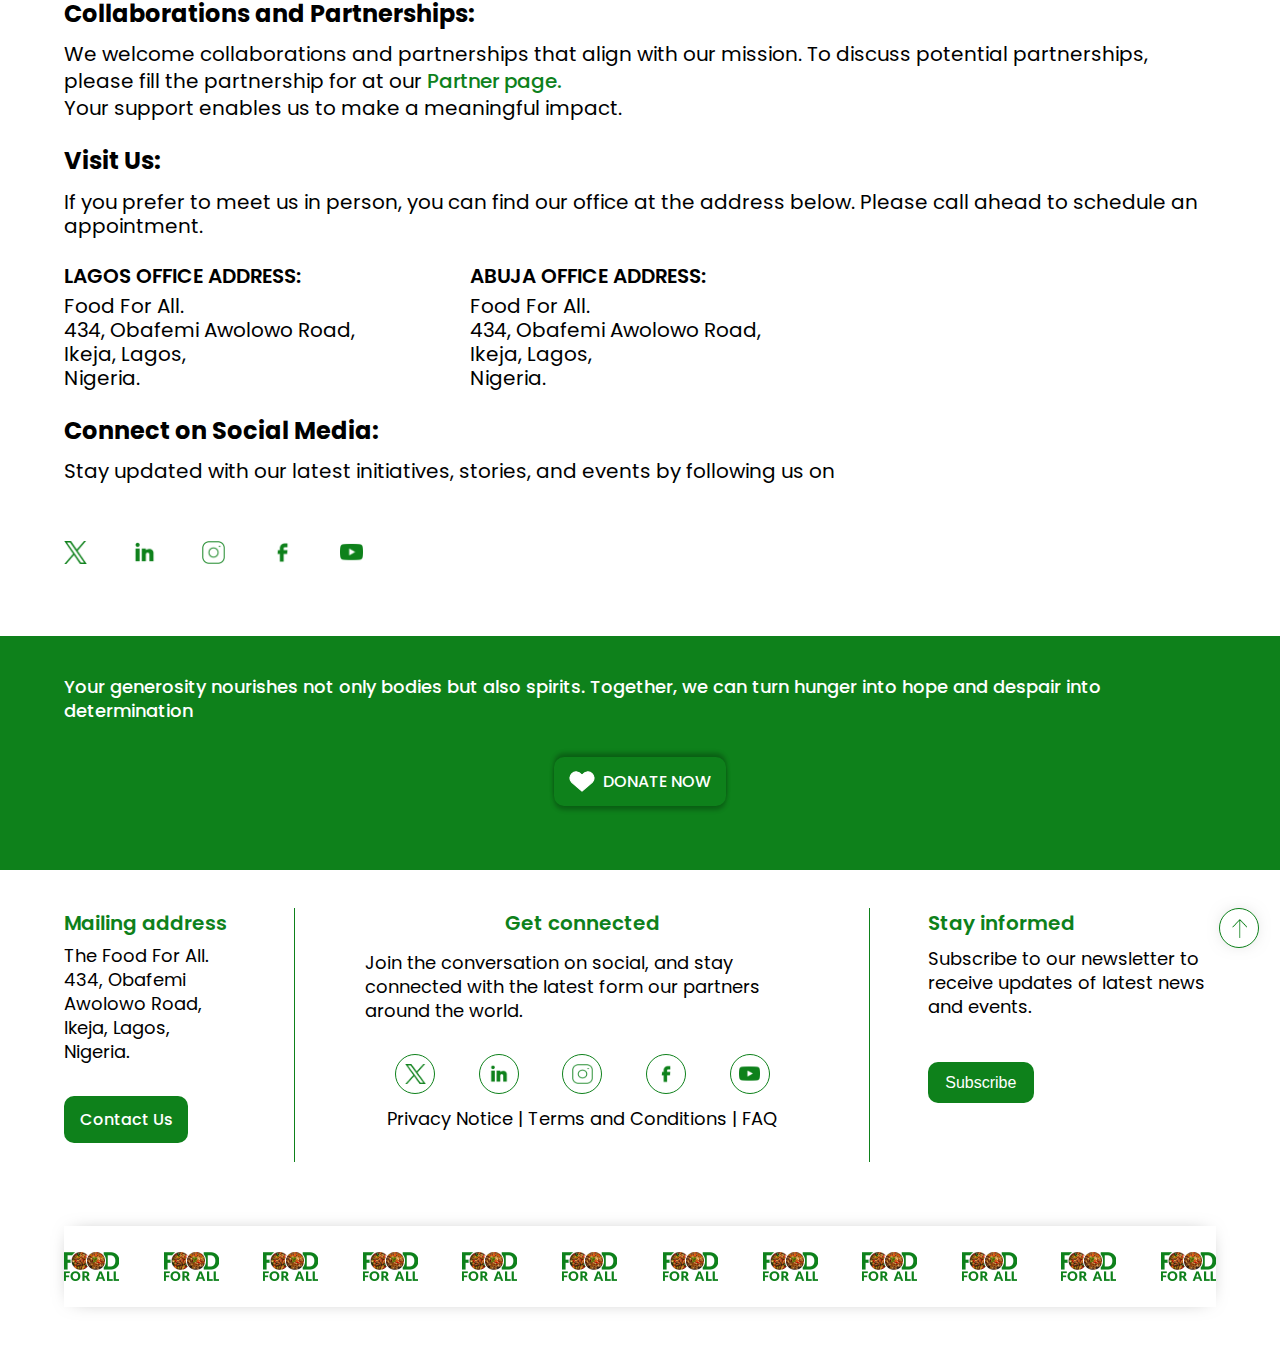
==== commit 6c31b7a6: "made some changes to the mobile screens" ====
--- a/contact.html
+++ b/contact.html
@@ -15,7 +15,7 @@
         <nav>
             <div class="nav-links">
             <a href="index.html">HUNGER IN NIGERIA</a>
-            <a href="partners/partners.html">GET INVOLVED</a>
+            <a href="partners.html">GET INVOLVED</a>
             <a href="impact-stories.html">IMPACT STORIES</a>
             <a href="food-bank.html">FIND A FOOD BANK</a>
             <a href="hunger-blog.html">HUNGER BLOG</a>
@@ -37,7 +37,7 @@
 
     <div class="hamburger-menu">
         <a href="index.html">HUNGER IN NIGERIA</a>
-            <a href="partners/partners.html">GET INVOLVED</a>
+            <a href="partners.html">GET INVOLVED</a>
             <a href="impact-stories.html">IMPACT STORIES</a>
             <a href="food-bank.html">FIND A FOOD BANK</a>
             <a href="hunger-blog.html">HUNGER BLOG</a>
@@ -97,8 +97,11 @@
                     </div>
 
                     <div class="contact-popup" id="contact-popup">
+                        
+                        <h2>Thank You!</h2>
+
                         <img src="./assets/icons/tick.png" alt="">
-                        <h2>Thank You!</h2>
+                        
                         <p>
                             Your details have been successfully submitted.
                         </p>
--- a/header-footer.css
+++ b/header-footer.css
@@ -420,7 +420,7 @@
 }
 
 .subscribe-popup {
-    width: 400px;
+    width: 50%;
     background: #fff;
     border: 1px solid #0E811B;
     border-radius: 6px;
@@ -442,17 +442,23 @@
 }
 
 .subscribe-popup img {
-    width: 100px;
-    margin-top: -50px;
+    width: 25%;
+    /* margin-top: -50px; */
     border-radius: 50%;
     box-shadow: 0 2px 5px rgba(0, 0, 0, 0.2);
     background-color: #fff;
 }
 
 .subscribe-popup h2 {
-    font-size: 38px;
+    font-size: 32px;
     font-weight: 500;
     margin: 30px 0 10px;
+}
+
+.subscribe-popup p {
+    font-size: 16px;
+    font-weight: 500;
+    color: #000;
 }
 
 .subscribe-popup button {
@@ -514,8 +520,8 @@
 
 .go-to-the-top {
     background-color: #FFF;
-    width: 50px;
-    height: 50px;
+    width: 40px;
+    height: 40px;
     border-radius: 50%;
     border: 1px solid #0E811B;
     box-shadow: 0 0px 20px -10px rgba(0, 0, 0, 0.5);
@@ -525,12 +531,12 @@
     position: absolute;
     /* bottom: 0; */
     top: 0;
-    right: 0;
+    right: -15%;
     text-align: end;
 }
 
 .go-to-the-top img {
-    width: 50%;
+    width: 40%;
 }
 
 .slider-wrapper {
@@ -808,7 +814,7 @@
     font-weight: 500;
     line-height: normal;
     background-color: #0E811B;
-    padding: 3% 4%;
+    padding: 2% 4%;
     border-radius: 10px;
     border: none;
 }
@@ -820,7 +826,7 @@
     font-weight: 500;
     line-height: normal;
     background-color: #0E811B;
-    padding: 3% 4%;
+    padding: 2% 4%;
     border-radius: 10px;
     border: none;
     cursor: pointer;
@@ -843,16 +849,16 @@
     justify-content: space-between;
     background-color: #FFF;
     position: absolute;
-    top: -25%;
+    top: 20%;
     left: 0;
     right: 0;
 }
 
 .close-subscribe {
     display: none;
-    width: 5%;
+    width: 8%;
     position: absolute;
-    top: -20%;
+    top: 23%;
     right: 5%;
     z-index: 1;
     cursor: pointer;
@@ -929,6 +935,62 @@
     font-style: italic;
     font-weight: 400;
     line-height: 28px; /* 175% */
+}
+
+.subscribe-popup {
+    width: 90%;
+    background: #fff;
+    border: 1px solid #0E811B;
+    border-radius: 6px;
+    position: absolute;
+    top: 0%;
+    left: 50%;
+    transform: translate(-50%, -50%) scale(0.1);
+    text-align: center;
+    padding: 0 30px 30px;
+    color: #0E811B;
+    visibility: hidden;
+    transition: transform 0.4s, top 0.4s;
+}
+
+.open-subscribe-popup {
+    visibility: visible;
+    top: 50%;
+    transform: translate(-50%, -50%) scale(1);
+}
+
+.subscribe-popup img {
+    width: 15%;
+    /* margin-top: -50px; */
+    border-radius: 50%;
+    box-shadow: 0 2px 5px rgba(0, 0, 0, 0.2);
+    background-color: #fff;
+}
+
+.subscribe-popup h2 {
+    font-size: 24px;
+    font-weight: 500;
+    margin: 30px 0 10px;
+    color: #000;
+}
+
+.subscribe-popup p {
+    font-size: 16px;
+    font-weight: 500;
+}
+
+.subscribe-popup button {
+    width: 100%;
+    margin-top: 50px;
+    padding: 10px 0;
+    background: #0E811B;
+    color: #fff;
+    border: 0;
+    outline: none;
+    font-size: 16px;
+    border-radius: 10px;
+    cursor: pointer;
+    box-shadow: 0 5px 5px rgba(0, 0, 0, 0.2);
 }
 
 .footer-socials {
--- a/contact.css
+++ b/contact.css
@@ -194,17 +194,24 @@
 }
 
 .contact-popup img {
-    width: 100px;
-    margin-top: -50px;
+    width: 25%;
+    /* margin-top: -50px; */
     border-radius: 50%;
     box-shadow: 0 2px 5px rgba(0, 0, 0, 0.2);
     background-color: #fff;
 }
 
 .contact-popup h2 {
-    font-size: 38px;
+    font-size: 32px;
     font-weight: 500;
     margin: 30px 0 10px;
+}
+
+.contact-popup p {
+    font-size: 16px;
+    font-weight: 500;
+    margin: 20px 0 10px;
+    color: #000;
 }
 
 .contact-popup button {
@@ -434,6 +441,64 @@
         background-color: #0E811B;
         border: 2px solid #FFF;
     }
+
+    .contact-popup {
+        width: 100%;
+        background: #fff;
+        border: 1px solid #0E811B;
+        border-radius: 6px;
+        position: absolute;
+        top: 0%;
+        left: 50%;
+        transform: translate(-50%, -50%) scale(0.1);
+        text-align: center;
+        padding: 0 30px 30px;
+        color: #0E811B;
+        visibility: hidden;
+        transition: transform 0.4s, top 0.4s;
+    }
+    
+    .open-contact-popup {
+        visibility: visible;
+        top: 50%;
+        transform: translate(-50%, -50%) scale(1);
+    }
+    
+    .contact-popup img {
+        width: 15%;
+        /* margin-top: -50px; */
+        border-radius: 50%;
+        box-shadow: 0 2px 5px rgba(0, 0, 0, 0.2);
+        background-color: #fff;
+    }
+    
+    .contact-popup h2 {
+        font-size: 24px;
+        font-weight: 500;
+        margin: 30px 0 10px;
+    }
+    
+    .contact-popup p {
+        font-size: 16px;
+        font-weight: 500;
+        margin: 20px 0 10px;
+        color: #000;
+    }
+    
+    .contact-popup button {
+        width: 100%;
+        margin-top: 50px;
+        padding: 10px 0;
+        background: #0E811B;
+        color: #fff;
+        border: 0;
+        outline: none;
+        font-size: 16px;
+        border-radius: 10px;
+        cursor: pointer;
+        box-shadow: 0 5px 5px rgba(0, 0, 0, 0.2);
+    }
+    
     
     .contact-img {
         width: 100%;
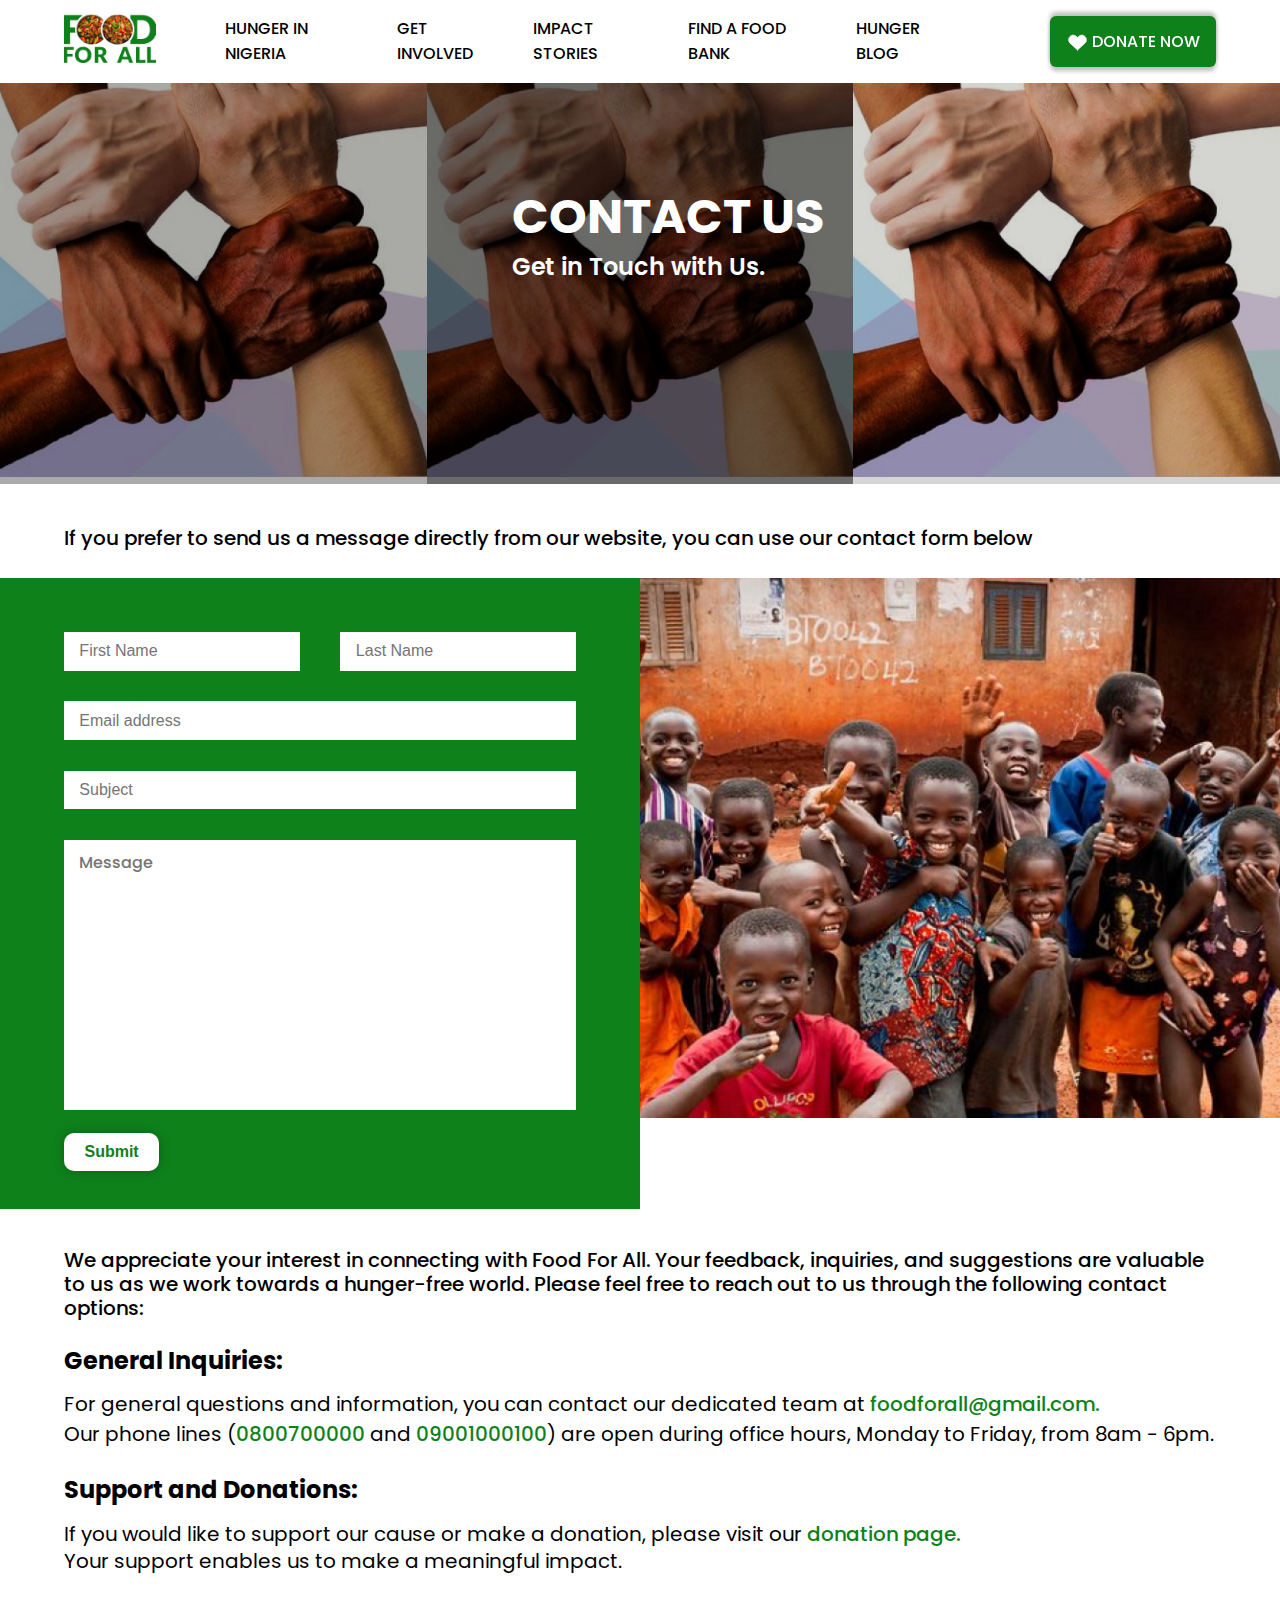
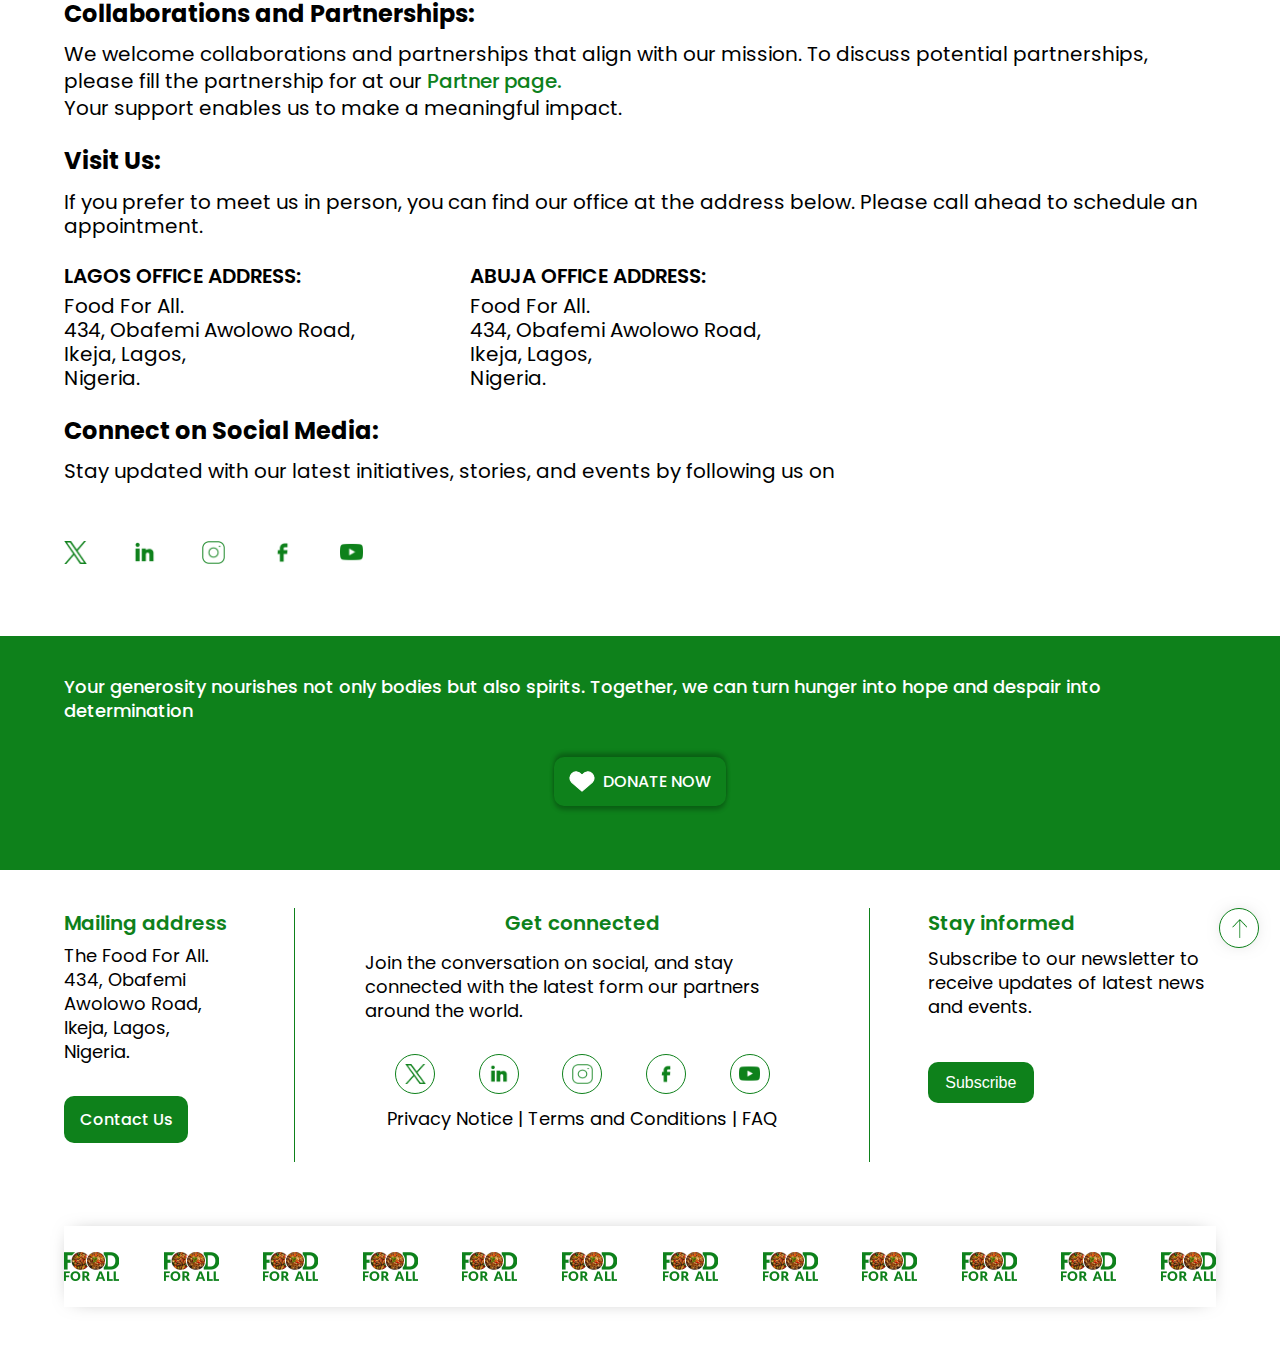
==== commit fe82970e: "Added some sliders to the donation mobile page" ====
--- a/contact.html
+++ b/contact.html
@@ -347,5 +347,10 @@
     </footer>
 
     <script src="script.js"></script>
+    <script>
+        function scrollToTop() {
+            window.scrollTo(0, 0)
+        }
+    </script>
 </body>
 </html>--- a/header-footer.css
+++ b/header-footer.css
@@ -26,7 +26,7 @@
     right: 0;
     top: 0;
     z-index: 10;
-    padding: 0 5%;
+    padding: 1% 5%;
     background-color: #FFF;
 }
 
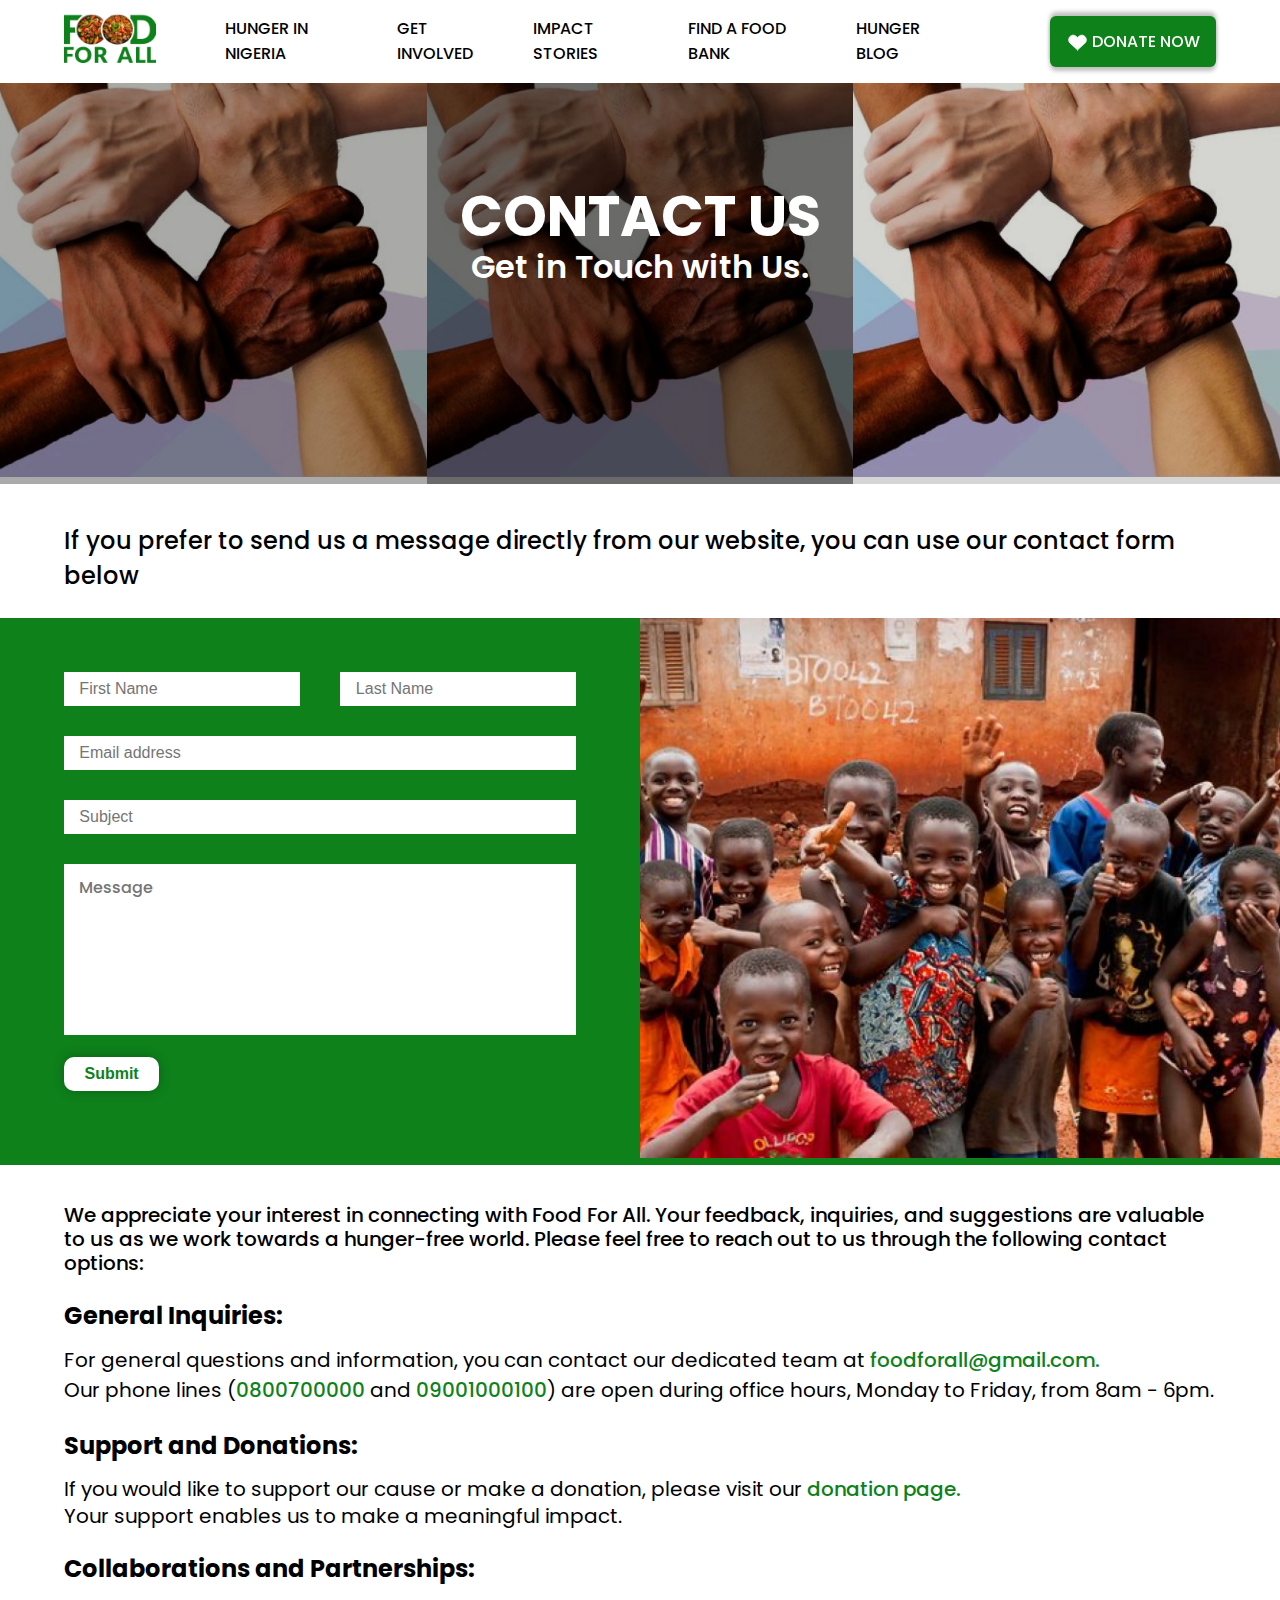
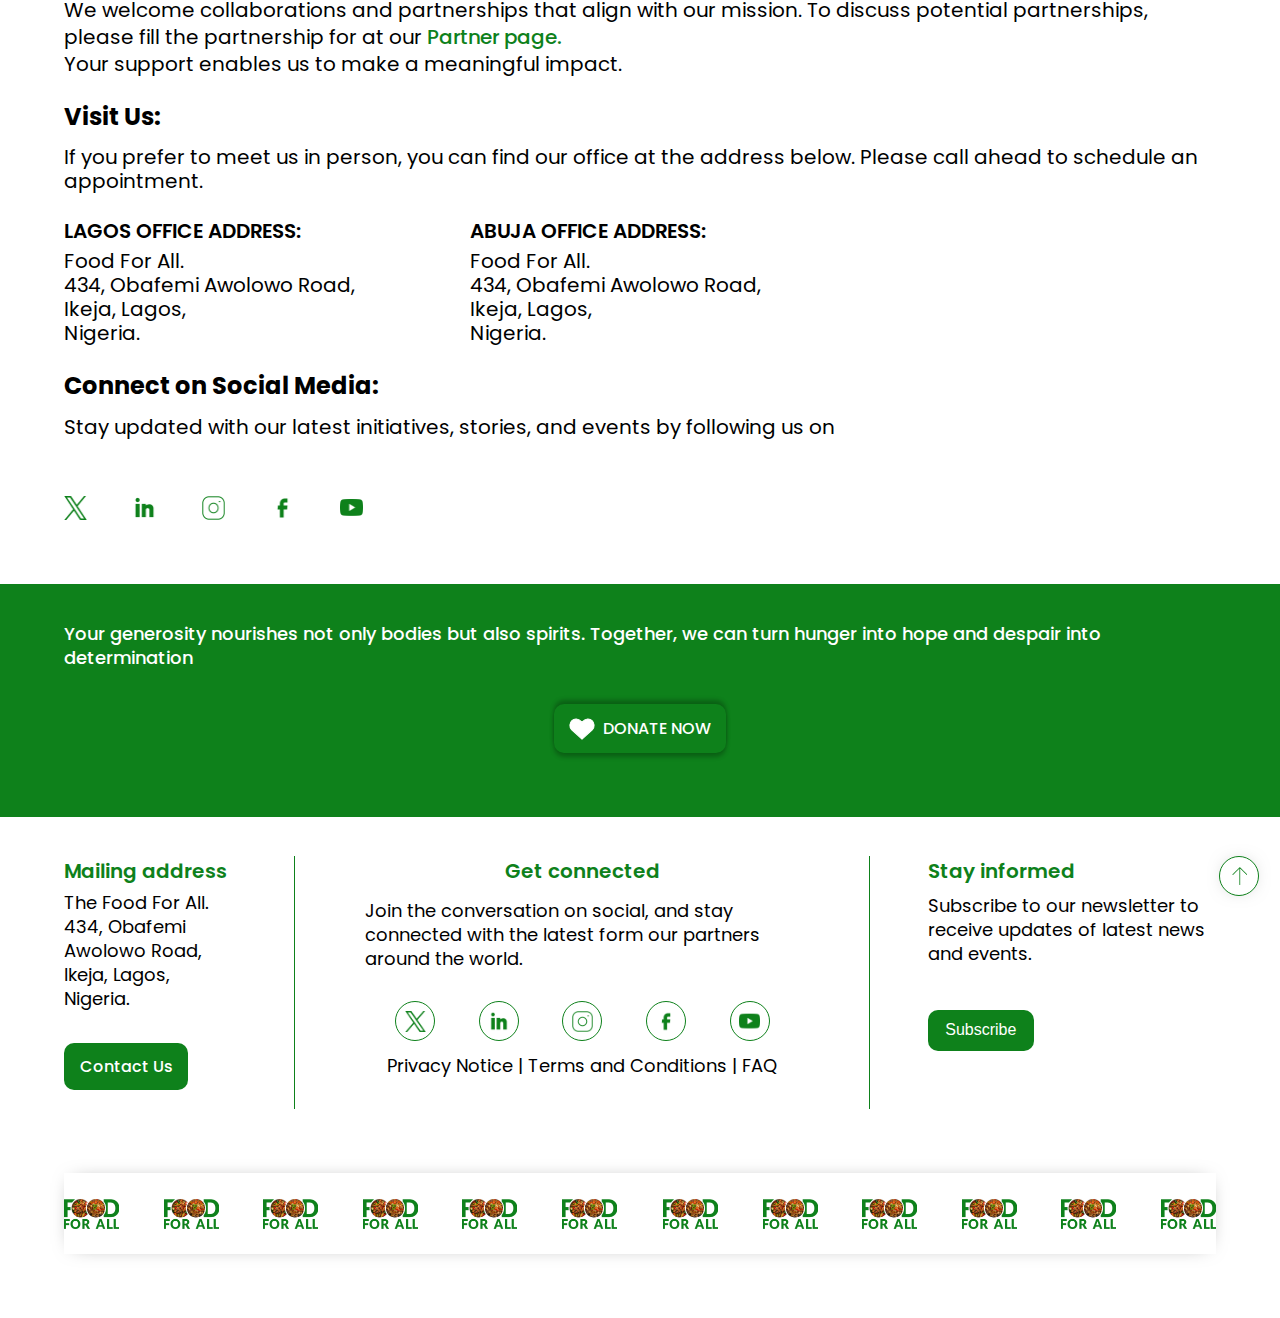
==== commit 71cd3ab8: "Added a lot of changes" ====
--- a/contact.html
+++ b/contact.html
@@ -48,15 +48,15 @@
         <section class="contact-hero">
            <div class="contact-hero-img">
                 <div class="contact-hero-img-overlay hide-opacity-20">
-                    <img src="./assets/img/pic/image-26.png" alt="">
+                    <img src="./assets/img/pic/image-26.webp" alt="">
                     <div class="opacity-20"></div>
                 </div>
                     <div class="contact-hero-img-overlay">
-                        <img src="./assets/img/pic/image-26.png" alt="">
+                        <img src="./assets/img/pic/image-26.webp" alt="">
                         <div class="opacity-50"></div>
                     </div>
                         <div class="contact-hero-img-overlay">
-                            <img src="./assets/img/pic/image-26.png" alt="">
+                            <img src="./assets/img/pic/image-26.webp" alt="">
                             <div class="opacity-100"></div>
                         </div>
            </div>
@@ -89,7 +89,7 @@
                     </div>
 
                     <div class="textarea-input">
-                        <textarea name="" id="" cols="30" rows="10" placeholder="Message"></textarea>
+                        <textarea name="" id="" cols="30" rows="6" placeholder="Message"></textarea>
                     </div>
 
                     <div class="submit-btn">
@@ -110,7 +110,7 @@
                 </form>
     
                 <div class="contact-img">
-                    <img src="./assets/img/pic/image-27.png" alt="">
+                    <img src="./assets/img/pic/image-27.webp" alt="">
                 </div>
             </div>
         </section>
--- a/header-footer.css
+++ b/header-footer.css
@@ -278,6 +278,7 @@
 
 .contact-details-middle .privacy {
     text-align: center;
+    font-size: 18px;
 }
 
 .footer-subscribe p {
@@ -420,7 +421,7 @@
 }
 
 .subscribe-popup {
-    width: 50%;
+    width: 30%;
     background: #fff;
     border: 1px solid #0E811B;
     border-radius: 6px;
@@ -505,19 +506,6 @@
     box-shadow: 0px 0px 12px 0px #0E811B;
 }
 
-.middle p {
-    margin-bottom: unset;
-}
-
-.middle .privacy {
-    color: #000;
-    font-size: 18px;
-    font-weight: 400;
-    line-height: normal;
-    width: 50%;
-    text-align: center;
-}
-
 .go-to-the-top {
     background-color: #FFF;
     width: 40px;
@@ -620,6 +608,20 @@
 
   /* Mobile Screen */
 @media screen and (max-width: 478px) {
+    header {
+        display: flex;
+        justify-content: space-between;
+        align-items: center;
+        margin: 0;
+        position: static;
+        /* left: 0;
+        right: 0;
+        top: 0; */
+        z-index: 10;
+        padding: 1% 5%;
+        background-color: #FFF;
+    }
+
     .header-logo {
         width: 20%;
     }
@@ -707,7 +709,7 @@
 }
 
 .donate-btn {
-    width: 40%;
+    width: 45%;
     display: flex;
     justify-content: center;
     gap: 5%;
@@ -785,7 +787,7 @@
 
 .contact-details-left p {
     color: #000;
-    font-size: 18px;
+    font-size: 16px;
     font-weight: 400;
     line-height: 24px;
     margin: 1% 0 10% 0;
@@ -793,15 +795,20 @@
 
 .contact-details-middle p {
     color: #000;
-    font-size: 18px;
+    font-size: 16px;
     font-weight: 400;
     line-height: 24px;
     margin: 0% 0 7% 0;
 }
 
+.contact-details-middle .privacy {
+    text-align: center;
+    font-size: 16px;
+}
+
 .footer-subscribe p {
     color: #000;
-    font-size: 18px;
+    font-size: 16px;
     font-weight: 400;
     line-height: 24px;
     margin: 1% 0 10% 0;
@@ -1029,11 +1036,32 @@
 
 .middle .privacy {
     color: #000;
-    font-size: 18px;
+    font-size: 16px;
     font-weight: 400;
     line-height: normal;
-    width: 50%;
+    /* width: 50%; */
     text-align: center;
+}
+
+.go-to-the-top {
+    background-color: #FFF;
+    width: 30px;
+    height: 30px;
+    border-radius: 50%;
+    border: 1px solid #0E811B;
+    box-shadow: 0 0px 20px -10px rgba(0, 0, 0, 0.5);
+    display: flex;
+    align-items: center;
+    justify-content: center;
+    position: absolute;
+    /* bottom: 0; */
+    top: 0;
+    right: 0%;
+    text-align: end;
+}
+
+.go-to-the-top img {
+    width: 40%;
 }
 
 .slider-wrapper {
--- a/contact.css
+++ b/contact.css
@@ -57,7 +57,7 @@
     bottom: 0;
     left: 0;
     right: 0;
-    padding: 15% 0% 0% 40%;
+    padding: 15% 0% 0% 0%;
     /* z-index: 100; */
     /* width: 75%; */
     background-color: #0202022a;
@@ -66,17 +66,19 @@
 
 .contact-hero-txt h1 {
     color: var(--WHITE, #FFF);
-    font-size: 48px;
+    font-size: 56px;
     font-weight: 700;
     line-height: 50px; /* 104.167% */
+    text-align: center;
 }
 
 
 .contact-hero-txt p {
     color: var(--WHITE, #FFF);
-    font-size: 24px;
+    font-size: 32px;
     font-weight: 600;
     line-height: 50px;
+    text-align: center;
 }
 
 .contact-wrapper {
@@ -85,7 +87,7 @@
 
 .contact-wrapper p {
     color: #000;
-    font-size: 20px;
+    font-size: 24px;
     font-weight: 500;
     line-height: normal;
     margin: 0 5%;
@@ -94,6 +96,7 @@
 .contact-form {
     display: flex;
     margin-top: 2%;
+    background: var(--Pry-color, #0E811B);
 }
 
 form {
@@ -116,7 +119,7 @@
     font-size: 16px;
     font-weight: 500;
     line-height: normal;
-    padding: 2% 3%;
+    padding: 1.5% 3%;
     outline: 0;
 }
 
@@ -128,7 +131,7 @@
     font-weight: 500;
     line-height: normal;
     width: 100%;
-    padding: 2% 3%;
+    padding: 1.5% 3%;
     outline: 0;
     margin: 3% 0;
 }
@@ -161,7 +164,7 @@
     background: #FFF;
     box-shadow: 0px 0px 12px 0px rgba(0, 0, 0, 0.25);
     /* width: 20%; */
-    padding: 2% 4%;
+    padding: 1.5% 4%;
     cursor: pointer;
 }
 
@@ -292,21 +295,21 @@
     margin-bottom: 3%;
 }
 
-.contact-socials img {
-    /* width: 45%; */
-    /* display: block;
-    margin: 0 auto; */
-}
-
 .contact-socials a {
-    /* display: inline-flex;
+    display: flex;
     align-items: center;
-    justify-content: center; */
+    justify-content: center;
     width: 2%;
     /* height: 30%; */
     /* border: 1px solid #0E811B; */
     /* border-radius: 50%; */
     /* padding: 2%; */
+}
+
+.contact-socials img {
+    /* width: 45%; */
+    /* display: block;
+    margin: 0 auto; */
 }
 
 @media screen and (max-width:478px) {
